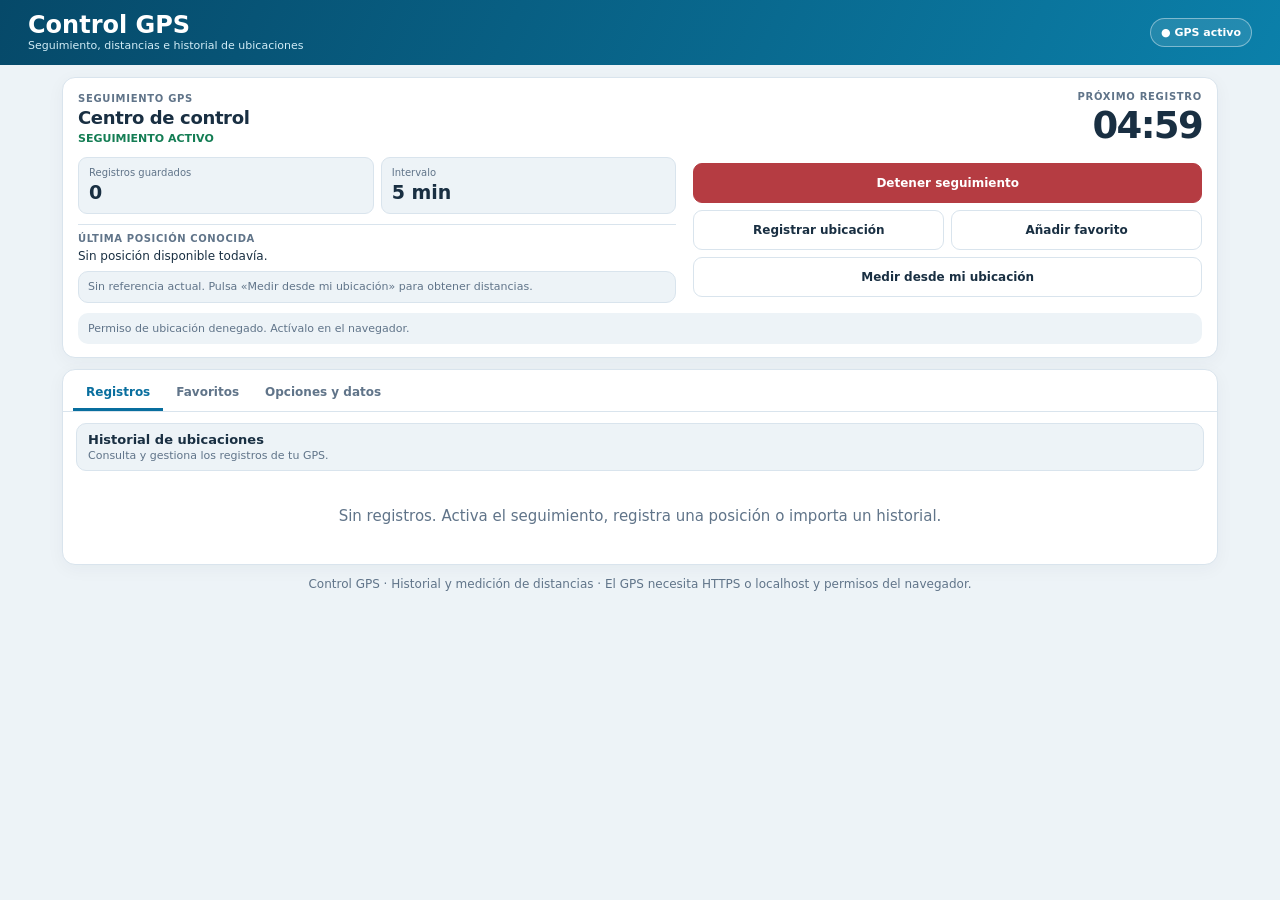
==== inicio.html @ 60aa7634 "Simplificar interfaz GPS, conservar historial sin filtros ni desplegables" ====
<!DOCTYPE html>
<html lang="es">
<head>
  <meta charset="utf-8">
  <meta name="viewport" content="width=device-width, initial-scale=1">
  <meta name="theme-color" content="#0b6591">
  <meta name="description" content="Panel de control GPS, historial de ubicaciones y medición de distancias.">
  <title>Control GPS | Seguimiento e historial</title>
  <style>
    :root{color-scheme:light;--bg:#edf3f7;--panel:#fff;--ink:#192f42;--muted:#607489;--line:#d9e4ed;--brand:#086e9e;--brand2:#064f76;--positive:#147d54;--negative:#b54343;--gold:#a66811;--shadow:0 10px 32px rgba(26,55,76,.07)}
    *{box-sizing:border-box}body{margin:0;background:var(--bg);color:var(--ink);font-family:system-ui,-apple-system,"Segoe UI",Roboto,sans-serif;font-size:15px}button,input,select,textarea{font:inherit}button{cursor:pointer}button:disabled{opacity:.55;cursor:wait}a{color:var(--brand)}
    body.dark-mode{color-scheme:dark;--bg:#101d28;--panel:#182c3a;--ink:#eaf4fc;--muted:#a9bfce;--line:#354e60;--brand:#68c5f1;--brand2:#2b8bb5;--positive:#73dba2;--negative:#ff9b9b;--gold:#e9c27b;--shadow:0 10px 32px rgba(0,0,0,.18)}
    .top{background:linear-gradient(115deg,#064969,#0b80aa);color:#fff;padding:22px clamp(16px,4vw,48px);display:flex;gap:20px;align-items:center;justify-content:space-between;flex-wrap:wrap}
    .top h1{font-size:clamp(23px,3vw,32px);margin:0 0 3px;font-weight:800}.top p{margin:0;color:#d2edf7;font-size:13px}.live-badge{border:1px solid #ffffff69;border-radius:999px;padding:9px 14px;font-weight:700;font-size:13px;background:#ffffff1b}
    .shell{max-width:1180px;margin:0 auto;padding:20px;display:grid;grid-template-columns:minmax(0,1fr);gap:18px}
    .panel{min-width:0;background:var(--panel);border:1px solid var(--line);border-radius:17px;box-shadow:var(--shadow)}
    .control{padding:23px;display:grid;grid-template-columns:repeat(2,minmax(0,1fr));gap:18px;align-items:start}.control .wide{grid-column:1/-1}.section-kicker{font-size:12px;font-weight:800;letter-spacing:.08em;text-transform:uppercase;color:var(--muted);margin:0 0 8px}.control h2{margin:0;font-size:22px;letter-spacing:-.02em}
    .status{font-size:14px;font-weight:800;color:var(--negative);margin:7px 0 0}.status.running{color:var(--positive)}.countdown{font-size:clamp(40px,4.8vw,55px);font-variant-numeric:tabular-nums;font-weight:800;letter-spacing:-.055em}
    .metrics{display:grid;grid-template-columns:1fr 1fr;gap:10px}.metric{background:var(--bg);border:1px solid var(--line);padding:14px;border-radius:12px}.metric-label{color:var(--muted);font-size:12px}.metric-value{font-size:22px;font-weight:800;margin-top:3px;font-variant-numeric:tabular-nums}
    .last-position{border-top:1px solid var(--line);padding-top:15px}.last-position strong{display:block;font-size:12px;text-transform:uppercase;letter-spacing:.06em;color:var(--muted);margin-bottom:7px}#lastLocation{font-size:14px;line-height:1.6;overflow-wrap:anywhere}
    .actions{display:grid;grid-template-columns:1fr 1fr;gap:10px}.btn{border:1px solid var(--line);padding:11px 13px;border-radius:11px;color:var(--ink);background:var(--panel);font-weight:700;min-height:44px}.btn:hover{filter:brightness(.96)}.btn-primary{background:#0876a5;color:white;border-color:#0876a5}.btn-danger{background:#b53c42;color:white;border-color:#b53c42}.btn-wide{grid-column:1/-1}.feedback{font-size:12px;color:var(--muted);line-height:1.55;background:var(--bg);padding:12px;border-radius:10px;min-height:58px;overflow-wrap:anywhere}
    .toggle-row{display:flex;align-items:center;gap:7px;color:var(--ink);font-size:13px;min-height:40px}.toggle-row input{width:17px;height:17px;accent-color:#0876a5}
    .lower{grid-column:1/-1;overflow:visible}.tabs{display:flex;flex-wrap:wrap;gap:4px;border-bottom:1px solid var(--line);padding:11px 16px 0;overflow:visible}.tab{border:0;border-bottom:3px solid transparent;background:transparent;color:var(--muted);padding:12px 17px;font-weight:750;white-space:nowrap}.tab.active{color:var(--brand);border-bottom-color:var(--brand)}
    .tab-panel{padding:20px;max-height:none;overflow:visible}.tab-panel[hidden]{display:none}.empty{color:var(--muted);text-align:center;padding:28px}.group{margin-bottom:10px;border:1px solid var(--line);border-radius:11px;overflow:hidden}.group>summary{padding:12px 15px;font-weight:750;cursor:pointer;background:var(--bg)}.subgroup{margin:10px 13px;border:1px solid var(--line);border-radius:9px;overflow:hidden}.subgroup>summary{padding:10px 12px;font-weight:700;cursor:pointer;color:var(--muted)}
    .record{padding:12px 14px;border-top:1px solid var(--line);display:flex;justify-content:space-between;align-items:center;gap:14px;flex-wrap:wrap}.record-main{min-width:0;overflow-wrap:anywhere}.record-main strong{display:block;font-size:14px}.record-main small{display:block;color:var(--muted);font-size:12px;margin-top:4px}.record-actions{display:flex;gap:6px;flex-wrap:wrap}.mini{padding:7px 10px;border-radius:8px;border:1px solid var(--line);background:var(--panel);color:var(--ink);font-size:12px;font-weight:700}.mini.danger{color:var(--negative)}
    .settings{display:grid;grid-template-columns:repeat(auto-fit,minmax(240px,1fr));gap:15px}.setting-box{background:var(--bg);border:1px solid var(--line);padding:17px;border-radius:12px}.setting-box h3{font-size:14px;margin:0 0 9px}.setting-box p{font-size:12px;color:var(--muted);line-height:1.5;margin:7px 0 13px}.setting-box input[type=number],.setting-box input[type=url],.setting-box input[type=file],.setting-box input[type=password]{width:100%;border-radius:8px;border:1px solid var(--line);color:var(--ink);background:var(--panel);padding:10px;min-width:0}.setting-box .btn{margin-top:8px;width:100%}.hint{font-size:12px;color:var(--muted);line-height:1.6;margin-top:13px}.foot{text-align:center;color:var(--muted);font-size:12px;padding:0 18px 22px}
    .measurement{margin:8px 0 0;padding:9px 11px;border-radius:10px;background:var(--bg);border:1px solid var(--line);font-size:12px;line-height:1.5;color:var(--muted)}.record .distance{font-size:12px;color:var(--positive);font-weight:750}.address-text{max-width:100%;overflow-wrap:anywhere}.section-actions{display:flex;gap:8px;flex-wrap:wrap}.section-actions .btn{flex:1;min-width:140px}.mini:focus-visible,.btn:focus-visible{outline:3px solid var(--brand);outline-offset:2px}
    @media(max-width:900px){.control{grid-template-columns:repeat(2,minmax(0,1fr))}}
    @media(max-width:560px){.shell{padding:11px;gap:11px}.control{display:flex;flex-direction:column;padding:17px}.control>*{width:100%}.tab-panel{padding:12px}.metrics{gap:8px}}
    /* Historial GPS: jerarquía visual, acciones claras, accesibilidad y adaptación móvil. */
    .group,.subgroup{border:1px solid var(--line);border-radius:15px;background:var(--panel);overflow:visible;box-shadow:0 5px 15px rgba(22,55,73,.035)}
    .group{margin-bottom:15px}.subgroup{margin:10px 13px 14px;border-radius:13px}
    .group>summary,.subgroup>summary{list-style:none;display:flex;align-items:center;justify-content:space-between;gap:12px;cursor:pointer;position:relative}
    .group>summary::-webkit-details-marker,.subgroup>summary::-webkit-details-marker{display:none}
    .group>summary{padding:16px 19px;background:var(--bg);border-radius:14px;color:var(--ink)}
    .subgroup>summary{padding:12px 16px;background:var(--bg);color:var(--ink);border-radius:12px}
    .group[open]>summary,.subgroup[open]>summary{border-radius:14px 14px 0 0;border-bottom:1px solid var(--line)}
    .group-summary-main{display:inline-flex;align-items:center;gap:11px;font-size:14px;font-weight:800;min-width:0}
    .group-summary-main .ui-svg{color:var(--brand);flex-shrink:0}
    .group-summary-count{display:inline-flex;align-items:center;justify-content:center;padding:5px 10px;min-width:65px;border:1px solid var(--line);border-radius:999px;color:var(--muted);background:var(--panel);font-size:11px;font-weight:800;white-space:nowrap}
    .group-summary-chevron{display:inline-flex;align-items:center;justify-content:center;color:var(--muted);transition:transform .18s ease}
    details[open]>summary .group-summary-chevron{transform:rotate(180deg)}
    .summary-meta{display:inline-flex;gap:9px;align-items:center;min-width:0;margin-left:auto}
    .location-card{margin:12px 13px 14px;border:1px solid var(--line);border-radius:16px;background:var(--panel);overflow:hidden;box-shadow:0 5px 18px rgba(21,52,75,.045)}
    .location-card-top{padding:18px 20px 14px;display:flex;align-items:flex-start;justify-content:space-between;gap:14px}
    .location-identity{display:flex;align-items:center;gap:12px;min-width:0}
    .location-pin{width:42px;height:42px;flex:0 0 42px;display:flex;align-items:center;justify-content:center;background:color-mix(in srgb,var(--brand) 10%,var(--panel));color:var(--brand);border-radius:12px}
    .ui-svg{display:inline-block;width:17px;height:17px;stroke:currentColor;stroke-width:1.8;fill:none;stroke-linecap:round;stroke-linejoin:round;vertical-align:middle;flex-shrink:0}
    .location-pin .ui-svg{width:21px;height:21px}
    .location-heading{min-width:0}
    .location-kicker{font-size:10px;text-transform:uppercase;letter-spacing:.11em;font-weight:850;color:var(--muted);margin-bottom:2px}
    .location-title{display:block;font-size:clamp(18px,2vw,22px);font-weight:850;color:var(--ink);line-height:1.25;letter-spacing:-.025em;overflow-wrap:anywhere}
    .location-subtitle{display:block;margin-top:5px;color:var(--muted);font-size:12px;font-weight:550}
    .location-accuracy{display:inline-flex;align-items:center;gap:6px;color:var(--brand2);background:color-mix(in srgb,var(--brand) 9%,var(--panel));border:1px solid color-mix(in srgb,var(--brand) 18%,var(--line));border-radius:999px;font-size:12px;font-weight:800;white-space:nowrap;padding:7px 11px}
    .location-info{padding:0 20px 15px 74px;display:flex;flex-wrap:wrap;gap:12px 24px;align-items:flex-start}
    .location-info-entry{display:inline-flex;align-items:flex-start;gap:7px;min-width:0;max-width:100%;font-size:13px;color:var(--muted);line-height:1.5;overflow-wrap:anywhere}
    .location-info-entry .ui-svg{margin-top:2px;color:var(--muted);width:15px;height:15px}
    .location-coordinates{font-variant-numeric:tabular-nums;font-weight:650;color:var(--ink)}
    .location-address{flex-basis:100%}
    .location-distance{margin:0 20px 17px 74px;padding:11px 14px;border:1px solid color-mix(in srgb,var(--positive) 18%,var(--line));border-radius:12px;background:color-mix(in srgb,var(--positive) 6%,var(--panel));display:flex;gap:12px;align-items:center;min-width:0}
    .location-distance-icon{display:flex;align-items:center;justify-content:center;color:var(--positive);width:32px;height:32px;background:color-mix(in srgb,var(--positive) 12%,var(--panel));border-radius:9px;flex-shrink:0}
    .location-distance-icon .ui-svg{width:18px;height:18px}
    .location-distance-copy{display:flex;gap:4px 12px;align-items:baseline;flex-wrap:wrap;font-size:12px;min-width:0;color:var(--muted)}
    .location-distance-copy strong{font-size:18px;color:var(--positive);font-weight:850;font-variant-numeric:tabular-nums}
    .location-distance-copy span{font-size:11px}


    .location-action{width:100%;min-height:40px;padding:8px 11px;display:inline-flex;align-items:center;justify-content:center;gap:7px;border:1px solid var(--line);background:var(--panel);border-radius:10px;color:var(--ink);text-decoration:none;font-size:12px;line-height:1.2;font-weight:800;cursor:pointer;white-space:nowrap}
    .location-action:hover{border-color:var(--brand);background:color-mix(in srgb,var(--brand) 5%,var(--panel));color:var(--brand2)}
    .location-action:focus-visible,.group>summary:focus-visible,.subgroup>summary:focus-visible{outline:3px solid var(--brand);outline-offset:2px}
    .location-action-primary{background:var(--brand2);border-color:var(--brand2);color:#fff}
    .location-action-primary:hover{background:var(--brand2);color:#fff;filter:brightness(1.08)}
    .location-action .ui-svg{width:16px;height:16px}
    .location-action-danger{color:var(--negative);border-color:color-mix(in srgb,var(--negative) 25%,var(--line))}
    .location-action-danger:hover{background:color-mix(in srgb,var(--negative) 8%,var(--panel));color:var(--negative);border-color:var(--negative)}

    /* Tonos alternos por registro. Fondo tenue + borde visible + franja lateral para
       distinguir las mediciones, sin sacrificar contraste o modo oscuro. */
    .location-card{
      --card-accent:#0d766e;
      --card-soft:#ecf8f3;
      --card-edge:#a5d7cb;
      border:1px solid var(--card-edge);
      border-left:6px solid var(--card-accent);
      background:linear-gradient(110deg,var(--card-soft) 0%,var(--panel) 86%);
      transition:border-color .16s ease,box-shadow .16s ease;
    }
    .location-card[data-tone="teal"]{--card-accent:#0d766e;--card-soft:#ecf8f3;--card-edge:#a5d7cb}
    .location-card[data-tone="purple"]{--card-accent:#6952a8;--card-soft:#f3efff;--card-edge:#c9bcec}
    .location-card[data-tone="amber"]{--card-accent:#8d5914;--card-soft:#fff6e6;--card-edge:#ebd4a4}
    .location-card[data-tone="blue"]{--card-accent:#225f9f;--card-soft:#ecf4ff;--card-edge:#b8d0eb}
    .location-card[data-tone="rose"]{--card-accent:#a54767;--card-soft:#fff0f4;--card-edge:#eab9cb}
    .location-card .location-pin{background:color-mix(in srgb,var(--card-accent) 12%,var(--panel));color:var(--card-accent)}
    .location-card .location-accuracy{
      background:color-mix(in srgb,var(--card-accent) 9%,var(--panel));
      border-color:color-mix(in srgb,var(--card-accent) 23%,var(--line));
      color:var(--card-accent);
    }
    .location-card .location-actionbar{
      background:color-mix(in srgb,var(--card-accent) 5%,var(--panel));
    }
    .location-card .location-action-primary{
      background:var(--card-accent);border-color:var(--card-accent);color:#fff;
    }
    .location-card .location-action-primary:hover{background:var(--card-accent);color:#fff;filter:brightness(1.08)}
    body.dark-mode .location-card[data-tone="teal"]{--card-soft:#16362f;--card-edge:#26766c;--card-accent:#45b8a7}
    body.dark-mode .location-card[data-tone="purple"]{--card-soft:#292339;--card-edge:#7461a2;--card-accent:#b9a3ef}
    body.dark-mode .location-card[data-tone="amber"]{--card-soft:#363022;--card-edge:#8c6a37;--card-accent:#ebbd69}
    body.dark-mode .location-card[data-tone="blue"]{--card-soft:#1e3042;--card-edge:#4c7eae;--card-accent:#8dbced}
    body.dark-mode .location-card[data-tone="rose"]{--card-soft:#392831;--card-edge:#a2667d;--card-accent:#ec9db7}
    body.dark-mode .location-card .location-action-primary{color:#102233}
    body.dark-mode .location-card .location-action-primary:hover{color:#102233}

    #favoritesList>.location-card{margin:0 0 14px}
    .section-actions{margin-bottom:14px}
    .records-toolbar{display:flex;flex-wrap:wrap;align-items:center;justify-content:space-between;gap:16px;margin-bottom:15px;background:var(--bg);border:1px solid var(--line);border-radius:13px;padding:15px 18px}
    .records-toolbar-heading{display:flex;flex-direction:column;gap:4px}
    .records-toolbar-heading strong{font-size:15px;font-weight:850}
    .records-toolbar-heading span{color:var(--muted);font-size:12px}
    .records-filter-row{display:flex;align-items:end;gap:10px}
    .records-filter-row .field{min-width:150px;display:flex;flex-direction:column;gap:5px}
    .records-filter-row .field label{color:var(--muted);font-weight:750;font-size:12px}
    .records-filter-row select{width:100%;min-height:40px;border:1px solid var(--line);border-radius:9px;padding:7px 10px;background:var(--panel);color:var(--ink)}
    @media(max-width:560px){.records-filter-row{width:100%;display:grid;grid-template-columns:repeat(2,minmax(0,1fr))}.records-filter-row .field{min-width:0}}
    @media(max-width:720px){
      .location-card{margin:10px 9px 12px}
      .location-card-top{padding:16px 14px 12px;gap:10px}
      .location-info{padding:0 14px 13px 68px;gap:8px}
      .location-distance{margin:0 14px 14px 68px}







    }
    @media(max-width:390px){
      .location-info{padding-left:14px}
      .location-distance{margin-left:14px}
      .location-pin{width:35px;height:35px;flex-basis:35px}
      .location-accuracy{font-size:10px;padding:5px 7px}
      .location-kicker{font-size:9px}
      .location-card-top{flex-wrap:wrap}
      .location-accuracy{margin-left:47px}
    }
    @media(prefers-reduced-motion:reduce){.group-summary-chevron{transition:none}}

    /* Densidad compacta: conservar datos completos y blancos táctiles ≥40px. */
    .top{padding:11px clamp(13px,3vw,28px);gap:8px 14px}
    .top h1{font-size:clamp(19px,2.5vw,24px);margin:0}
    .top p{font-size:11px;line-height:1.35}
    .live-badge{padding:7px 10px;font-size:11px}
    .shell{max-width:1180px;padding:12px;gap:11px}
    .panel{border-radius:13px;box-shadow:0 4px 18px rgba(26,55,76,.045)}
    .control{
      display:grid;
      grid-template-columns:minmax(0,1fr) minmax(170px,.85fr);
      grid-template-areas:"state timer" "metrics commands" "last commands" "feedback feedback";
      padding:13px 15px;gap:10px 17px;align-items:center;
    }
    .control>.wide{grid-column:auto}
    .control>div:nth-child(1){grid-area:state}
    .control>div:nth-child(2){grid-area:timer;justify-self:end;text-align:right}
    .control>div:nth-child(3){grid-area:metrics}
    .control>div:nth-child(4){grid-area:last}
    .control>div:nth-child(5){grid-area:commands}
    .control>div:nth-child(6){grid-area:feedback}
    .section-kicker{font-size:10px;letter-spacing:.07em;margin:0 0 3px}
    .control h2{font-size:18px;line-height:1.18}
    .status{font-size:11px;margin:4px 0 0}
    .countdown{font-size:clamp(28px,4vw,37px);letter-spacing:-.045em;line-height:1.13}
    .metrics{gap:7px;align-self:start}
    .metric{padding:9px 10px;border-radius:9px}
    .metric-label{font-size:10px;line-height:1.25}
    .metric-value{font-size:19px;line-height:1.2;margin-top:2px}
    .last-position{padding-top:8px}
    .last-position strong{font-size:10px;margin-bottom:4px}
    #lastLocation{font-size:12px;line-height:1.45}
    .measurement{margin-top:6px;padding:7px 9px;font-size:11px;line-height:1.4}
    .actions{gap:7px;align-self:stretch;grid-template-columns:repeat(2,minmax(0,1fr));align-content:center}
    .btn{padding:7px 10px;border-radius:9px;min-height:40px;font-size:12px}
    .feedback{min-height:0;padding:8px 10px;font-size:11px;line-height:1.4}
    .tabs{gap:0;padding:6px 10px 0}
    .tab{padding:9px 13px;font-size:12px}
    .tab-panel{padding:11px 13px;max-height:none;overflow:visible}
    .records-toolbar{padding:8px 11px;margin-bottom:8px;gap:8px 14px;border-radius:10px}
    .records-toolbar-heading{gap:2px}
    .records-toolbar-heading strong{font-size:13px}
    .records-toolbar-heading span{font-size:11px}
    .records-filter-row{gap:7px}
    .records-filter-row .field{min-width:130px;gap:3px}
    .records-filter-row .field label{font-size:10px}
    .records-filter-row select{min-height:38px;padding:5px 8px;font-size:12px;border-radius:8px}
    .section-actions{gap:7px;margin-bottom:9px}
    .section-actions .btn{min-height:38px}
    .group{margin-bottom:8px;border-radius:11px}
    .subgroup{margin:5px 7px 7px;border-radius:9px}
    .group>summary{padding:9px 12px;min-height:41px}
    .subgroup>summary{padding:8px 10px;min-height:40px}
    .group-summary-main{gap:7px;font-size:12px}
    .group-summary-count{padding:3px 7px;font-size:10px;min-width:0}
    .summary-meta{gap:5px}
    .location-card{margin:6px 8px 7px;border-radius:11px;box-shadow:none}
    .location-card-top{padding:10px 12px 6px;gap:10px;align-items:center}
    .location-identity{gap:8px}
    .location-pin{width:30px;height:30px;flex:0 0 30px;border-radius:8px}
    .location-pin .ui-svg{width:17px;height:17px}
    .location-kicker{font-size:9px;margin-bottom:1px;letter-spacing:.07em}
    .location-title{font-size:clamp(15px,1.8vw,17px);line-height:1.2}
    .location-subtitle{font-size:10px;margin-top:1px}
    .location-accuracy{padding:5px 8px;font-size:11px;gap:4px}
    .location-accuracy .ui-svg{width:14px;height:14px}
    .location-meta{display:grid;grid-template-columns:minmax(0,1fr) auto;align-items:center;gap:8px;padding:0 12px 9px 50px}
    .location-info{padding:0;gap:3px 9px}
    .location-info-entry{font-size:11px;line-height:1.35;gap:5px}
    .location-info-entry .ui-svg{width:13px;height:13px;margin-top:1px}
    .location-distance{margin:0;padding:5px 9px;border-radius:8px;gap:6px}
    .location-distance-icon{width:24px;height:24px;border-radius:6px}
    .location-distance-icon .ui-svg{width:14px;height:14px}
    .location-distance-copy{gap:2px 6px;line-height:1.2;font-size:10px}
    .location-distance-copy strong{font-size:15px}
    .location-distance-copy span{font-size:10px}

    .location-action{min-height:40px;border-radius:8px;padding:7px 7px;gap:5px;font-size:11px;line-height:1.2;white-space:normal}
    .location-action .ui-svg{width:14px;height:14px}



    #favoritesList>.location-card{margin:0 0 8px}
    .settings{gap:10px}
    .setting-box{padding:12px}
    .setting-box p{margin:5px 0 8px}
    .setting-box .btn{margin-top:5px}
    .hint{margin-top:8px}
    .foot{padding:0 12px 12px}
    @media(max-width:760px){
      .control{
        grid-template-columns:minmax(0,1fr) minmax(118px,.75fr);
        grid-template-areas:"state timer" "metrics metrics" "commands commands" "last last" "feedback feedback";
        padding:11px 12px;gap:8px 10px;
      }
      .control>*{width:auto}
      .control>div:nth-child(2){justify-self:end}
      .control .actions{grid-template-columns:repeat(2,minmax(0,1fr))}
      .control .actions .btn-wide{grid-column:1/-1}
      .metrics{width:100%}
      .location-card{margin:6px 4px 7px}
      .location-card-top{padding:9px 10px 6px}
      .location-meta{grid-template-columns:1fr;padding:0 10px 8px 48px;gap:5px}
      .location-distance{justify-self:start}





      .records-toolbar-heading span{display:none}
      .records-filter-row{width:100%;display:grid;grid-template-columns:repeat(2,minmax(0,1fr))}
      .records-filter-row .field{min-width:0}
      .group>summary{padding:8px 10px}
      .subgroup>summary{padding:7px 9px}
      .group-summary-main{font-size:11px}
    }
    @media(max-width:420px){
      .shell{padding:7px;gap:7px}
      .top{padding:10px 12px}
      .top p{display:none}
      .live-badge{font-size:10px}
      .tab-panel{padding:8px 7px}
      .control h2{font-size:16px}
      .control .countdown{font-size:29px}
      .location-meta{padding-left:10px}
      .location-card-top{gap:6px}
      .location-accuracy{margin-left:0;font-size:10px;padding:4px 6px}
      .location-pin{width:27px;height:27px;flex-basis:27px}
      .location-info-entry{font-size:10.5px}
      .location-distance{padding:5px 7px}

    }



    /* Acciones visibles: una fila en escritorio y filas completas en tamaños menores. */
    .location-actionbar{
      display:grid;grid-template-columns:minmax(0,1fr);align-items:stretch;
      gap:8px;padding:10px 12px;border-top:1px solid var(--line);
      background:color-mix(in srgb,var(--bg) 60%,var(--panel));
    }
    .location-primary,.location-tools{
      display:grid;grid-auto-flow:column;grid-auto-columns:minmax(0,1fr);
      gap:8px;min-width:0;width:100%;
    }
    .location-tools{margin:0;padding:8px 0 0;border-top:1px solid var(--line)}
    .location-primary .location-action,.location-tools .location-action{
      width:100%;min-width:0;min-height:42px;margin:0;padding:8px 6px;
      white-space:normal;text-align:center;line-height:1.25;
    }
    @media(min-width:1100px){
      .location-actionbar{grid-template-columns:minmax(0,1fr) minmax(0,1.15fr);gap:12px}
      .location-tools{border-top:0;border-left:1px solid var(--line);padding:0 0 0 12px}
    }
    @media(max-width:599px){
      .location-actionbar{gap:8px;padding:8px}
      .location-primary,.location-tools{grid-auto-flow:row;grid-auto-columns:auto;grid-template-columns:repeat(2,minmax(0,1fr));gap:6px}
      .location-tools>.location-action:last-child:nth-child(odd){grid-column:1/-1}
      .location-primary .location-action,.location-tools .location-action{min-height:44px;font-size:11px}
    }
  </style>
</head>
<body>
  <header class="top">
    <div><h1>Control GPS</h1><p>Seguimiento, distancias e historial de ubicaciones</p></div>
    <span class="live-badge" id="headerStatus" role="status">Iniciando…</span>
  </header>
  <main class="shell">
    <aside class="panel control" aria-label="Controles de seguimiento">
      <div class="wide"><p class="section-kicker">Seguimiento GPS</p><h2>Centro de control</h2><p class="status" id="trackingStatus">Comprobando ubicación…</p></div>
      <div><p class="section-kicker">Próximo registro</p><div class="countdown" id="countdown">05:00</div></div>
      <div class="metrics wide">
        <div class="metric"><div class="metric-label">Registros guardados</div><div class="metric-value" id="totalCount">0</div></div>
        <div class="metric"><div class="metric-label">Intervalo</div><div class="metric-value" id="intervalText">5 min</div></div>
      </div>
      <div class="last-position wide"><strong>Última posición conocida</strong><div id="lastLocation">Sin posición disponible todavía.</div><div class="measurement" id="distanceStatus" role="status" aria-live="polite">Sin referencia actual. Usa «Medir desde aquí» para obtener distancias reales desde tu posición.</div></div>
      <div class="actions wide">
        <button class="btn btn-primary btn-wide" id="toggleBtn" type="button">Iniciar seguimiento</button>
        <button class="btn" id="captureBtn" type="button">Registrar ubicación</button>
        <button class="btn" id="favoriteBtn" type="button">Añadir favorito</button>
        <button class="btn btn-wide" id="measureBtn" type="button">Medir desde mi ubicación</button>
      </div>
      <div class="feedback wide" id="diagnostic" role="status" aria-live="polite">Para registrar posiciones y medir distancias permite el acceso a ubicación. El historial se conserva en este dispositivo.</div>
    </aside>
    <section class="panel lower" aria-label="Historial y configuración">
      <nav class="tabs" aria-label="Secciones">
        <button class="tab active" data-tab="records" type="button">Registros</button>
        <button class="tab" data-tab="favorites" type="button">Favoritos</button>
        <button class="tab" data-tab="settings" type="button">Opciones y datos</button>
      </nav>
      <div id="records" class="tab-panel">
        <div class="records-toolbar">
          <div class="records-toolbar-heading"><strong>Historial de ubicaciones</strong><span>Consulta y gestiona los registros de tu GPS.</span></div>
        </div>
        <div id="recordsList"></div>
      </div>
      <div id="favorites" class="tab-panel" hidden><div id="favoritesList"></div></div>
      <div id="settings" class="tab-panel" hidden>
        <div class="settings">
          <div class="setting-box">
            <h3>Intervalo de registro</h3><p>La frecuencia predeterminada es de 5 minutos. El navegador debe permitir el GPS.</p>
            <label class="field" for="cycleDurationInput">Segundos <input id="cycleDurationInput" type="number" min="30" max="86400" step="30" value="300"></label>
            <label class="toggle-row"><input id="autoStartToggle" type="checkbox" checked> Reanudar seguimiento al abrir</label>
          </div>
          <div class="setting-box">
            <h3>Precisión mínima aceptable</h3><p>Define el margen de error máximo del GPS. Si la precisión del dispositivo es peor que este valor, el punto no se guarda. Un número menor exige mayor precisión.</p><label class="field" for="accuracyLimitInput">Error máximo (metros) <input id="accuracyLimitInput" type="number" min="5" max="5000" step="5" value="100"></label>
          </div>
          <div class="setting-box">
            <h3>Presentación</h3><label class="toggle-row"><input id="darkModeToggle" type="checkbox"> Tema oscuro</label>
            <p>Los favoritos, intervalos y últimas coordenadas se conservan en este navegador.</p>
          </div>
          <div class="setting-box">
            <h3>Exportar e importar</h3>
            <p>Exporta una copia JSON o importa JSON/CSV, incluidos CSV de Google Sheets con columnas fecha, hora y coordenadas.</p>
            <button class="btn" id="exportBtn" type="button">Descargar copia JSON</button>
            <input id="importFile" type="file" accept=".json,.csv,text/csv,application/json" aria-label="Importar historial">
            <div class="hint" id="importStatus" aria-live="polite">No se han importado archivos.</div>
          </div>
          <div class="setting-box">
            <h3>Google Sheets privado (opcional)</h3>
            <p>La conexión requiere un servicio autorizado. Envía historial, favoritos y direcciones a la hoja privada de tu cuenta. La copia local se conserva y se respalda antes de sincronizar. Los cambios de favoritos y direcciones se propagan; eliminar registros del historial sigue siendo solo local. Las versiones anteriores permanecen en la hoja.</p>
            <p>La conexión se configura automáticamente desde el servicio de Control GPS. No necesitas introducir códigos. Google te pedirá seleccionar tu cuenta y autorizar el acceso.</p>
            <label class="toggle-row"><input id="googleConsent" type="checkbox"> Autorizo sincronizar mis ubicaciones con la hoja privada</label>
            <label class="toggle-row"><input id="googleAutoAddress" type="checkbox"> Consultar en Google la dirección aproximada de nuevas capturas (máximo una por minuto y 20 por sesión)</label>
            <button class="btn" id="googleConnectBtn" type="button">Conectar con Google</button>
            <button class="btn" id="googleSyncBtn" type="button">Sincronizar ahora</button>
            <button class="btn" id="googleDisconnectBtn" type="button">Desconectar y revocar acceso</button>
            <button class="btn" id="googleBackupBtn" type="button">Descargar copia anterior a la sincronización</button>
            <p id="googleSyncStatus" role="status" aria-live="polite">Sincronización desactivada.</p>
          </div>
          <div class="setting-box">
            <h3>Eliminar información local</h3><p>Borra los registros y favoritos de este navegador. No modifica datos remotos ni permite recuperarlos sin una copia.</p>
            <button class="btn btn-danger" id="clearBtn" type="button">Borrar registros y favoritos</button>
          </div>
        </div>
        <div class="hint">Privacidad: la geolocalización se guarda localmente en este dispositivo. Solo se envían coordenadas a Google Sheets si autorizas y conectas la sincronización privada. El rastreo periódico en segundo plano no está garantizado si el navegador suspende la pestaña o la aplicación.</div>
      </div>
    </section>
  </main>
  <footer class="foot">Control GPS · Historial y medición de distancias · El GPS necesita HTTPS o localhost y permisos del navegador.</footer>
  <script src="gps-sync.js"></script>
  <script src="gps-google-service.js"></script>
  <script src="gps-google.js"></script>
  <script>
    (function () {
      'use strict';
      const KEY = 'gpsTrackerState';
      const el = (id) => document.getElementById(id);
      const dateKey = (t) => { const d = new Date(t); return d.getFullYear() + '-' + String(d.getMonth()+1).padStart(2,'0') + '-' + String(d.getDate()).padStart(2,'0'); };
      const hourKey = (t) => String(new Date(t).getHours());
      const fmtTime = (t) => new Date(t).toLocaleString('es-CO',{dateStyle:'medium',timeStyle:'medium'});
      const num = (v) => Number(v);
      const valid = (loc) => loc && Number.isFinite(num(loc.latitude)) && Number.isFinite(num(loc.longitude)) && Math.abs(num(loc.latitude)) <= 90 && Math.abs(num(loc.longitude)) <= 180 && Number.isFinite(num(loc.timestamp)) && num(loc.timestamp)>0;
      const normalize = (loc) => ({latitude:num(loc.latitude),longitude:num(loc.longitude),accuracy:loc.accuracy!==null && loc.accuracy!==undefined && loc.accuracy!=='' && Number.isFinite(num(loc.accuracy)) ? num(loc.accuracy):null,timestamp:num(loc.timestamp)});
      const mapLink = (p) => 'https://www.google.com/maps/search/?api=1&query=' + p.latitude + ',' + p.longitude;
      const formatCoords = (p) => p.latitude.toFixed(6) + ', ' + p.longitude.toFixed(6);
      const saved = (() => { try { return JSON.parse(localStorage.getItem(KEY) || '{}') || {}; } catch { return {}; } })();
      const state = {
        days: saved.days && typeof saved.days === 'object' ? saved.days : {},
        favorites: Array.isArray(saved.favorites) ? saved.favorites.filter(valid).map((f) => Object.assign(normalize(f),{label:String(f.label || '')})) : [],
        lastLocation: valid(saved.lastLocation) ? normalize(saved.lastLocation) : null,
        cycleDuration: Number.isFinite(num(saved.cycleDuration)) && num(saved.cycleDuration)>=30000 ? Math.min(num(saved.cycleDuration),86400000) : 300000,
        autoStart: saved.autoStart !== false,
        darkMode: !!saved.darkMode,
        showFavorites: saved.showFavorites !== false,
        accuracyLimit: Number.isFinite(num(saved.accuracyLimit)) && num(saved.accuracyLimit)>=5 && num(saved.accuracyLimit)<=5000 ? num(saved.accuracyLimit) : 100,
        addresses: saved.addresses && typeof saved.addresses==='object' && !Array.isArray(saved.addresses) ? saved.addresses : {},
        legacyDetails: saved.locationDetails && typeof saved.locationDetails==='object' ? saved.locationDetails : null,
        currentFix: null, selectedMeasure: null,
        mapView: saved.mapView || null,
        isRunning: false
      };
      // Conservar las direcciones escritas en versiones anteriores al retirar las fichas.
      if(state.legacyDetails){for(const [oldKey,value] of Object.entries(state.legacyDetails)){
        const parts=oldKey.split('|');if(parts.length!==3||!value||typeof value.address!=='string'||!value.address.trim())continue;
        const lat=Number(parts[1]),lng=Number(parts[2]);if(!Number.isFinite(lat)||Math.abs(lat)>90||!Number.isFinite(lng)||Math.abs(lng)>180)continue;
        const k=lat.toFixed(6)+','+lng.toFixed(6);
        if(!state.addresses[k])state.addresses[k]={address:value.address.trim().slice(0,250),source:'manual (migrada)'};
      }}
      let nextCaptureAt = 0, ticker = null, captureBusy = false;
      let cloud=null;
      function allLocations() {
        const result = [];
        Object.keys(state.days).forEach((dk) => {
          const day = state.days[dk];
          if (!day || !day.hours) return;
          Object.keys(day.hours).forEach((hk) => {
            const bucket = day.hours[hk];
            (Array.isArray(bucket && bucket.locations) ? bucket.locations : []).forEach((p) => {
              if (valid(p)) result.push(normalize(p));
            });
          });
        });
        return result.sort((a,b) => a.timestamp-b.timestamp);
      }
      function store() {
        try {
          localStorage.setItem(KEY, JSON.stringify({
            days:state.days,favorites:state.favorites,lastLocation:state.lastLocation,
            cycleDuration:state.cycleDuration,autoStart:state.autoStart,darkMode:state.darkMode,
            showFavorites:state.showFavorites,mapView:state.mapView,
            accuracyLimit:state.accuracyLimit,addresses:state.addresses,
            ...(state.legacyDetails?{locationDetails:state.legacyDetails}:{}),
            cyclesCompleted:allLocations().length
          }));
        } catch (e) { setDiagnostic('Almacenamiento lleno o bloqueado. Exporta tus datos para no perder cambios.'); return false; }
        if(cloud)cloud.changed();
        return true;
      }
      function setDiagnostic(message) { el('diagnostic').textContent=message; }
      function appendLocation(p) {
        const loc = normalize(p), dk = dateKey(loc.timestamp), hk = hourKey(loc.timestamp);
        if (!state.days[dk]) state.days[dk]={date:dk,hours:{}};
        if (!state.days[dk].hours[hk]) state.days[dk].hours[hk]={hour:Number(hk),locations:[]};
        state.days[dk].hours[hk].locations.push(loc);
        state.lastLocation=loc;
      }
      function mergeLocations(items) {
        const keys = new Set(allLocations().map((p) => [p.timestamp,p.latitude,p.longitude].join('|')));
        let added=0,addressAdded=0;
        for (const input of items) {
          if (!valid(input)) continue;
          const loc=normalize(input), key=[loc.timestamp,loc.latitude,loc.longitude].join('|');
          const rawAddress=typeof input.address==='string'?input.address.trim().slice(0,250):'';
          if(rawAddress){const ak=addressKey(loc);if(!state.addresses[ak]){state.addresses[ak]={address:rawAddress,source:'importada'};addressAdded++;}}
          if (keys.has(key)) continue;
          keys.add(key);appendLocation(loc);added++;
        }
        if (added||addressAdded) { store();renderAll(true); }
        return added;
      }
      function readableError(e) {
        if (!window.isSecureContext) return 'La ubicación requiere HTTPS o localhost.';
        if (e && e.code===1) return 'Permiso de ubicación denegado. Actívalo en el navegador.';
        if (e && e.code===2) return 'No se pudo determinar la posición. Revisa el GPS y la conexión.';
        if (e && e.code===3) return 'El GPS tardó demasiado. Prueba en un espacio abierto.';
        return (e && e.message) || 'No se pudo obtener la ubicación.';
      }
      function onePosition(options) {
        return new Promise((resolve,reject) => {
          if (!navigator.geolocation) return reject(new Error('Este dispositivo o navegador no dispone de geolocalización.'));
          navigator.geolocation.getCurrentPosition(resolve,reject,options);
        });
      }
      async function acquirePosition() {
        if (!window.isSecureContext) throw new Error('La ubicación requiere HTTPS o localhost.');
        try { return await onePosition({enableHighAccuracy:true,timeout:18000,maximumAge:0}); }
        catch(e) {
          if (e && e.code===1) throw e;
          return onePosition({enableHighAccuracy:false,timeout:15000,maximumAge:10000});
        }
      }
      async function capture(kind) {
        if (captureBusy) return;
        captureBusy=true;el('captureBtn').disabled=true;el('favoriteBtn').disabled=true;
        setDiagnostic('Solicitando posición GPS…');
        try {
          const pos=await acquirePosition();
          const p={latitude:pos.coords.latitude,longitude:pos.coords.longitude,accuracy:pos.coords.accuracy,timestamp:pos.timestamp || Date.now()};
          if (!valid(p)) throw new Error('El GPS devolvió coordenadas inválidas.');
          const accuracy=Number(p.accuracy);
          if(!Number.isFinite(accuracy)||accuracy<0||accuracy>state.accuracyLimit){
            setDiagnostic('GPS con precisión insuficiente: '+(Number.isFinite(accuracy)?'±'+Math.round(accuracy)+' m':'desconocida')+'. Se exige ±'+state.accuracyLimit+' m o mejor. No se guardó este punto; ajusta el límite en Opciones y datos si lo necesitas.');
            return;
          }
          state.currentFix=normalize(p);
          state.lastLocation=normalize(p);
          if (kind==='favorite') {
            state.favorites.push(Object.assign({},normalize(p),{label:fmtTime(p.timestamp)}));
            setDiagnostic('Favorito guardado en este navegador.');
          } else {
            appendLocation(p);
            setDiagnostic('Ubicación registrada: '+formatCoords(normalize(p))+' (precisión ±'+Math.round(p.accuracy || 0)+' m).');
          }
          store();renderAll(true);
          if(cloud)cloud.newPoint(normalize(p));
        } catch(e) { setDiagnostic(readableError(e));renderStatus(); }
        finally { captureBusy=false;el('captureBtn').disabled=false;el('favoriteBtn').disabled=false; }
      }
      function formatCountdown(ms) {
        const sec=Math.max(0,Math.ceil(ms/1000));
        return String(Math.floor(sec/60)).padStart(2,'0')+':'+String(sec%60).padStart(2,'0');
      }
      function tick() {
        if (!state.isRunning) return;
        if (Date.now()>=nextCaptureAt) {
          nextCaptureAt=Date.now()+state.cycleDuration;
          capture('history');
        }
        el('countdown').textContent=formatCountdown(nextCaptureAt-Date.now());
      }
      function startTracking() {
        if (state.isRunning) return;
        state.isRunning=true;state.autoStart=true;
        nextCaptureAt=Date.now()+state.cycleDuration;
        if (ticker) clearInterval(ticker);
        ticker=setInterval(tick,1000);
        capture('history');
        renderStatus();store();
      }
      function stopTracking() {
        state.isRunning=false;state.autoStart=false;
        if(ticker) clearInterval(ticker);
        ticker=null;nextCaptureAt=0;
        renderStatus();store();
        setDiagnostic('Seguimiento detenido. Puedes registrar puntos manualmente.');
      }
      function renderStatus() {
        const count=allLocations().length;
        el('totalCount').textContent=count.toLocaleString('es-CO');
        el('intervalText').textContent=Math.round(state.cycleDuration/60000*10)/10+' min';
        el('trackingStatus').textContent=state.isRunning?'SEGUIMIENTO ACTIVO':'SEGUIMIENTO DETENIDO';
        el('trackingStatus').classList.toggle('running',state.isRunning);
        el('headerStatus').textContent=state.isRunning?'● GPS activo':'○ GPS detenido';
        el('toggleBtn').textContent=state.isRunning?'Detener seguimiento':'Iniciar seguimiento';
        el('toggleBtn').classList.toggle('btn-danger',state.isRunning);
        el('toggleBtn').classList.toggle('btn-primary',!state.isRunning);
        el('autoStartToggle').checked=state.autoStart;
        el('countdown').textContent=state.isRunning?formatCountdown(nextCaptureAt-Date.now()):'--:--';
        const loc=el('lastLocation');
        const measurement=el('distanceStatus');
        measurement.textContent=state.currentFix?'Referencia de distancia: GPS actual · ±'+Math.round(state.currentFix.accuracy)+' m · '+fmtTime(state.currentFix.timestamp)+(state.selectedMeasure?' · Destino: '+distanceLabel(state.currentFix,state.selectedMeasure):' · distancias indicadas junto a cada registro'):'Sin referencia actual. Pulsa «Medir desde mi ubicación» para obtener distancias.';
        loc.replaceChildren();
        if (!state.lastLocation) {loc.textContent='Sin posición disponible todavía.';return;}
        const link=document.createElement('a');link.href=mapLink(state.lastLocation);link.target='_blank';link.rel='noopener noreferrer';link.textContent=addressOf(state.lastLocation)||formatCoords(state.lastLocation);
        loc.append(link,document.createElement('br'),document.createTextNode(fmtTime(state.lastLocation.timestamp)));
      }
      // Distancia geodésica aproximada en línea recta. No es distancia por carretera.
      function haversine(a,b){
        const r=Math.PI/180,lat1=a.latitude*r,lat2=b.latitude*r,dl=(b.latitude-a.latitude)*r,dn=(b.longitude-a.longitude)*r;
        const h=Math.sin(dl/2)**2+Math.cos(lat1)*Math.cos(lat2)*Math.sin(dn/2)**2;
        return 6371000*2*Math.atan2(Math.sqrt(h),Math.sqrt(Math.max(0,1-h)));
      }
      function distanceLabel(a,b){const d=haversine(a,b);return d<1000?Math.round(d).toLocaleString('es-CO')+' m':(d/1000).toLocaleString('es-CO',{maximumFractionDigits:2})+' km';}
      // Las direcciones son manuales o resultados aproximados guardados por coordenadas.
      function addressKey(p){return Number(p.latitude).toFixed(6)+','+Number(p.longitude).toFixed(6);}
      function addressOf(p){const d=state.addresses[addressKey(p)];return d&&typeof d.address==='string'?d.address.trim():'';}
      function addressInfo(p){const d=state.addresses[addressKey(p)];return d&&typeof d.address==='string'?d:null;}
      function editAddress(p){
        const value=window.prompt('Dirección postal completa de este punto (se sincroniza si conectaste Google). Deja vacío para quitarla:',addressOf(p));
        if(value===null)return;
        const v=value.trim().slice(0,250),k=addressKey(p);
        if(v)state.addresses[k]={address:v,source:'manual'};
        else delete state.addresses[k];
        store();renderAll();setDiagnostic(v?'Dirección guardada: '+v:'Dirección manual eliminada.');
      }
      async function lookupAddress(p){
        if(cloud&&cloud.connected()){await cloud.lookup(p);return;}
        const message='Para consultar una dirección aproximada, conecta con Google desde Opciones y datos. También puedes usar Editar dirección para escribirla manualmente.';
        setDiagnostic(message);
        document.querySelector('[data-tab="settings"]').click();
        el('googleSyncStatus').textContent=message;
        el('googleConnectBtn').focus();
      }
      async function measureFromHere(target=null){
        const b=el('measureBtn');b.disabled=true;b.textContent='Midiendo ubicación…';setDiagnostic('Obteniendo ubicación actual para calcular distancias en línea recta…');
        try{
          const pos=await acquirePosition();
          const p={latitude:pos.coords.latitude,longitude:pos.coords.longitude,accuracy:pos.coords.accuracy,timestamp:pos.timestamp||Date.now()};
          if(!valid(p))throw Error('El GPS no devolvió coordenadas válidas.');
          if(!Number.isFinite(p.accuracy)||p.accuracy<0||p.accuracy>state.accuracyLimit)throw Error('Precisión insuficiente: '+(Number.isFinite(p.accuracy)?'±'+Math.round(p.accuracy)+' m':'no indicada')+'. Configurado: ±'+state.accuracyLimit+' m como máximo.');
          state.currentFix=normalize(p);state.selectedMeasure=target;
          renderAll();
          setDiagnostic(target?'Distancia en línea recta: '+distanceLabel(p,target)+' (GPS actual ±'+Math.round(p.accuracy)+' m).':'Distancias calculadas desde la posición actual. GPS ±'+Math.round(p.accuracy)+' m.');
        }catch(err){setDiagnostic('No se pudo medir: '+readableError(err));}
        finally{b.disabled=false;b.textContent='Medir desde mi ubicación';}
      }
      function labelFor(p){const found=state.favorites.find(f=>valid(f)&&Number(f.timestamp)===Number(p.timestamp)&&addressKey(f)===addressKey(p));return found&&found.label?'Favorito: '+found.label:'Registro GPS';}
      function dataFor(p){
        const record=['CONTROL GPS — '+labelFor(p),'Fecha y hora: '+fmtTime(p.timestamp),'Coordenadas GPS: '+formatCoords(p)];
        record.push('Precisión del registro: '+(Number.isFinite(p.accuracy)?'±'+Math.round(p.accuracy)+' m':'No informada'));
        const meta=addressInfo(p);
        record.push('Dirección postal: '+(meta?meta.address:'No disponible; consulta o ingresa la dirección completa.'));
        if(meta&&meta.source&&meta.source!=='manual')record.push('Origen de dirección: '+meta.source+' (verificar antes de usar)');
        if(state.currentFix)record.push('Distancia desde tu ubicación de referencia: '+distanceLabel(state.currentFix,p)+' en línea recta');
        record.push('Ver ubicación en Google Maps: '+mapLink(p));
        record.push('Cómo llegar: https://www.google.com/maps/dir/?api=1&destination='+encodeURIComponent(formatCoords(p)));
        return record.join('\n');
      }
      const htmlEscape=(s)=>String(s).replace(/[&<>"']/g,c=>({'&':'&amp;','<':'&lt;','>':'&gt;','"':'&quot;',"'":'&#39;'}[c]));
      function htmlFor(p){
        const text=dataFor(p).split('\n');
        const address=addressOf(p)||'Ubicación en coordenadas '+formatCoords(p);
        const link='<a href="'+htmlEscape(mapLink(p))+'">'+htmlEscape(address)+'</a>';
        return '<div style="font:14px/1.6 system-ui,sans-serif">'+text.filter(t=>!t.startsWith('Ver ubicación en Google Maps:')).map(t=>'<div>'+htmlEscape(t)+'</div>').join('')+'<div>Ver en Google Maps (dirección): '+link+'</div></div>';
      }
      async function copyText(text,html){
        if(navigator.clipboard&&navigator.clipboard.write&&typeof ClipboardItem==='function'&&html){
          try{await navigator.clipboard.write([new ClipboardItem({'text/plain':new Blob([text],{type:'text/plain'}),'text/html':new Blob([html],{type:'text/html'})})]);return;}catch{}
        }
        if(navigator.clipboard&&navigator.clipboard.writeText){await navigator.clipboard.writeText(text);return;}
        const area=document.createElement('textarea');area.value=text;document.body.append(area);area.select();const ok=document.execCommand('copy');area.remove();if(!ok)throw Error('No se puede copiar en este navegador.');
      }
      async function copyLocation(p){try{await copyText(dataFor(p),htmlFor(p));setDiagnostic('Información copiada. En editores con formato, la dirección es un enlace clicable; en WhatsApp la URL se vuelve pulsable.');}catch(err){setDiagnostic('Error al copiar: '+err.message);}}
      async function shareLocation(p){
        const text=dataFor(p);
        try{if(navigator.share){await navigator.share({title:'Ubicación GPS',text});setDiagnostic('Datos enviados al menú de compartir.');}else{await copyLocation(p);}}
        catch(err){if(err.name!=='AbortError')setDiagnostic('Error al compartir: '+err.message);}
      }
      // Botones compactos del popup de Leaflet (las tarjetas usan location-action).
      function btn(text,action,danger=false){
        const b=document.createElement('button');b.type='button';b.textContent=text;b.className='mini'+(danger?' danger':'');
        b.addEventListener('click',action);return b;
      }
      // Los iconos se crean a partir de un repertorio fijo; nunca se inserta HTML de datos GPS.
      const locationIcons={
        pin:'<path d="M20 10c0 5-8 12-8 12S4 15 4 10a8 8 0 1 1 16 0Z"/><circle cx="12" cy="10" r="2.5"/>',
        clock:'<circle cx="12" cy="12" r="9"/><path d="M12 7v5l3 2"/>',
        calendar:'<rect x="3" y="5" width="18" height="16" rx="2"/><path d="M7 3v4m10-4v4M3 10h18"/>',
        target:'<circle cx="12" cy="12" r="9"/><circle cx="12" cy="12" r="4"/><path d="M12 1v2m0 18v2M1 12h2m18 0h2"/>',
        route:'<circle cx="5" cy="6" r="2"/><circle cx="19" cy="18" r="2"/><path d="M7 6h8a4 4 0 0 1 0 8H9a4 4 0 0 0 0 8h8"/>',
        map:'<path d="m3 6 6-3 6 3 6-3v15l-6 3-6-3-6 3zM9 3v15M15 6v15"/>',
        external:'<path d="M13 5h6v6M19 5l-9 9"/><path d="M19 14v5H5V5h5"/>',
        measure:'<path d="M3 20 20 3M6 17l2 2m2-6 2 2m2-6 2 2M3 20l4-1-3-3z"/>',
        copy:'<rect x="8" y="8" width="12" height="12" rx="2"/><path d="M16 8V6a2 2 0 0 0-2-2H6a2 2 0 0 0-2 2v8a2 2 0 0 0 2 2h2"/>',
        share:'<circle cx="18" cy="5" r="2"/><circle cx="6" cy="12" r="2"/><circle cx="18" cy="19" r="2"/><path d="m8 11 8-5M8 13l8 5"/>',
        more:'<circle cx="4" cy="12" r="1"/><circle cx="12" cy="12" r="1"/><circle cx="20" cy="12" r="1"/>',
        chevron:'<path d="m6 9 6 6 6-6"/>',
        edit:'<path d="M12 20H4a1 1 0 0 1-1-1v-8l10-10 8 8-10 10-6 1 1-6"/><path d="m13 5 6 6"/>',
        search:'<circle cx="10.5" cy="10.5" r="7.5"/><path d="m16 16 5 5"/>',
        star:'<path d="m12 2 3 6.5 7 1-5 5 .9 7L12 18l-5.9 3.5.9-7-5-5 7-1z"/>',
        trash:'<path d="M3 6h18M8 6V4h8v2m3 0-1 15H6L5 6M10 10v7m4-7v7"/>',
        position:'<circle cx="12" cy="12" r="8"/><circle cx="12" cy="12" r="2"/><path d="M12 1v3m0 16v3M1 12h3m16 0h3"/>'
      };
      function uiIcon(name){
        const svg=document.createElementNS('http://www.w3.org/2000/svg','svg');
        svg.setAttribute('viewBox','0 0 24 24');svg.setAttribute('aria-hidden','true');svg.setAttribute('focusable','false');
        svg.classList.add('ui-svg');
        svg.innerHTML=locationIcons[name]||locationIcons.pin;
        return svg;
      }
      function uiText(tag,text,className){
        const item=document.createElement(tag);if(className)item.className=className;item.textContent=text;return item;
      }
      function actionButton(label,icon,fn,extra=''){
        const item=document.createElement('button');item.type='button';item.className='location-action '+extra;
        item.append(uiIcon(icon),uiText('span',label));item.addEventListener('click',fn);return item;
      }
      function externalAction(label,icon,url){
        const a=document.createElement('a');a.className='location-action';a.href=url;a.target='_blank';a.rel='noopener noreferrer';
        a.append(uiIcon(icon),uiText('span',label));return a;
      }
      function locationCard(p,isFavorite=false,colorIndex=0){
        const card=document.createElement('article');card.className='location-card';
        // Asignación consecutiva en el historial; favoritos usan su propia serie de colores.
        const tones=['teal','purple','amber','blue','rose'];
        card.dataset.tone=tones[colorIndex%tones.length];
        const top=document.createElement('div');top.className='location-card-top';
        const identity=document.createElement('div');identity.className='location-identity';
        const pin=document.createElement('span');pin.className='location-pin';pin.append(uiIcon(isFavorite?'star':'pin'));
        const heading=document.createElement('div');heading.className='location-heading';
        heading.append(uiText('div',isFavorite?'UBICACIÓN FAVORITA':'REGISTRO GPS','location-kicker'));
        const title=document.createElement('strong');title.className='location-title';
        const favoriteLabel=String(p.label||'').trim();
        title.textContent=isFavorite&&favoriteLabel&&favoriteLabel!==fmtTime(p.timestamp)?favoriteLabel:new Date(p.timestamp).toLocaleTimeString('es-CO',{hour:'numeric',minute:'2-digit',second:'2-digit'});
        heading.append(title);
        // La lista es plana, por lo que cada ubicación muestra su fecha.
        heading.append(uiText('div',new Date(p.timestamp).toLocaleDateString('es-CO',{day:'numeric',month:'long',year:'numeric'}),'location-subtitle'));
        identity.append(pin,heading);
        const quality=document.createElement('span');quality.className='location-accuracy';
        quality.append(uiIcon('target'),uiText('span',Number.isFinite(p.accuracy)?'±'+Math.round(p.accuracy)+' m':'Precisión desconocida'));
        top.append(identity,quality);card.append(top);
        const info=document.createElement('div');info.className='location-info';
        const coord=document.createElement('div');coord.className='location-info-entry';
        coord.append(uiIcon('position'),uiText('span',formatCoords(p),'location-coordinates'));info.append(coord);
        const address=addressOf(p);
        if(address){const row=document.createElement('div');row.className='location-info-entry location-address';
          row.append(uiIcon('pin'),uiText('span',address));info.append(row);}
        const meta=document.createElement('div');meta.className='location-meta';meta.append(info);
        if(state.currentFix){
          const distance=document.createElement('div');distance.className='location-distance';
          const symbol=document.createElement('span');symbol.className='location-distance-icon';symbol.append(uiIcon('measure'));
          const desc=document.createElement('div');desc.className='location-distance-copy';
          desc.append(uiText('span','Desde tu ubicación'),uiText('strong',distanceLabel(state.currentFix,p)),uiText('span','en línea recta'));
          distance.append(symbol,desc);meta.append(distance);
        }
        card.append(meta);
        const bar=document.createElement('div');bar.className='location-actionbar';
        const primary=document.createElement('div');primary.className='location-primary';
        const mapsLink=externalAction('Google Maps','external',mapLink(p));
        mapsLink.classList.add('location-action-primary');
        primary.append(
          mapsLink,
          actionButton('Medir','measure',()=>measureFromHere(p)),
          actionButton('Copiar','copy',()=>copyLocation(p)),
          actionButton('Compartir','share',()=>shareLocation(p))
        );
        const tools=document.createElement('div');tools.className='location-tools';
        tools.append(
          actionButton('Editar dirección','edit',()=>editAddress(p)),
          actionButton('Buscar dirección','search',()=>lookupAddress(p))
        );
        if(!isFavorite&&!state.favorites.some(f=>valid(f)&&Number(f.timestamp)===Number(p.timestamp)&&Number(f.latitude)===Number(p.latitude)&&Number(f.longitude)===Number(p.longitude))){
          tools.append(actionButton('Añadir favorito','star',()=>{
            state.favorites.push(Object.assign({},p,{label:fmtTime(p.timestamp)}));store();renderAll();
            setDiagnostic('Ubicación añadida a favoritos.');
          }));
        }
        tools.append(actionButton('Eliminar','trash',()=>{
          if(!confirm('¿Eliminar esta ubicación '+(isFavorite?'de favoritos':'del historial')+'?'))return;
          if(isFavorite){
            const idx=state.favorites.indexOf(p);
            if(idx>=0){state.favorites.splice(idx,1);store();renderAll();setDiagnostic('Favorito eliminado.');}
          }else{deleteLocation(p);setDiagnostic('Registro eliminado.');}
        },'location-action-danger'));
        bar.append(primary,tools);card.append(bar);
        return card;
      }
      function deleteLocation(p) {
        const dk=dateKey(p.timestamp), hk=hourKey(p.timestamp), bucket=state.days[dk]&&state.days[dk].hours&&state.days[dk].hours[hk];
        if(!bucket || !Array.isArray(bucket.locations)) return;
        const i=bucket.locations.findIndex((item)=>valid(item)&&Number(item.timestamp)===p.timestamp&&Number(item.latitude)===p.latitude&&Number(item.longitude)===p.longitude);
        if(i<0)return;
        bucket.locations.splice(i,1);
        if(!bucket.locations.length) delete state.days[dk].hours[hk];
        if(!Object.keys(state.days[dk].hours).length) delete state.days[dk];
        store();renderAll();
      }

      function renderRecords() {
        const root=el('recordsList');
        root.replaceChildren();
        const locations=allLocations().slice().reverse();
        if(!locations.length){
          const message=document.createElement('div');
          message.className='empty';
          message.textContent='Sin registros. Activa el seguimiento, registra una posición o importa un historial.';
          root.append(message);
          return;
        }
        locations.forEach((p,i)=>root.append(locationCard(p,false,i)));
      }
      function renderFavorites(){
        const root=el('favoritesList');root.replaceChildren();
        const favs=[...state.favorites].filter(valid).sort((a,b)=>b.timestamp-a.timestamp);
        if(!favs.length){const m=document.createElement('div');m.className='empty';m.textContent='Todavía no hay favoritos.';root.append(m);return;}
        favs.forEach((p,i)=>root.append(locationCard(p,true,i)));
      }
      function renderAll() {renderStatus();renderRecords();renderFavorites();}
      function parseCsv(text) {
        const first=(text.replace(/^\uFEFF/,'').split(/\r?\n/,1)[0]||'');
        const delimiter=(first.match(/;/g)||[]).length>(first.match(/,/g)||[]).length?';':',';
        const rows=[];let row=[],field='',quoted=false;
        const input=text.replace(/^\uFEFF/,'');
        for(let i=0;i<input.length;i++){
          const ch=input[i];
          if(ch==='"'){if(quoted&&input[i+1]==='"'){field+='"';i++;}else quoted=!quoted;}
          else if(ch===delimiter&&!quoted){row.push(field.trim());field='';}
          else if((ch==='\n'||ch==='\r')&&!quoted){if(ch==='\r'&&input[i+1]==='\n')i++;row.push(field.trim());if(row.some(Boolean))rows.push(row);row=[];field='';}
          else field+=ch;
        }
        row.push(field.trim());if(row.some(Boolean))rows.push(row);
        return rows;
      }
      function parseTimestamp(date,time) {
        const d=String(date||'').trim(),t=String(time||'00:00').trim();
        let match=d.match(/^(\d{4})-(\d{1,2})-(\d{1,2})/),yr,mo,day;
        if(match){yr=+match[1];mo=+match[2];day=+match[3];}
        else {match=d.match(/^(\d{1,2})[\/-](\d{1,2})[\/-](\d{4})/);if(!match)return NaN;day=+match[1];mo=+match[2];yr=+match[3];}
        const hm=t.match(/(\d{1,2}):(\d{2})(?::(\d{2}))?/);
        const dt=new Date(yr,mo-1,day,hm?+hm[1]:0,hm?+hm[2]:0,hm?+(hm[3]||0):0);
        return dt.getFullYear()===yr&&dt.getMonth()===mo-1&&dt.getDate()===day?dt.getTime():NaN;
      }
      function parseCoordinateString(value) {
        const m=String(value||'').replace(/%2C/ig,',').match(/(-?\d{1,2}(?:\.\d+)?)\s*,\s*(-?\d{1,3}(?:\.\d+)?)/);
        if(!m)return null;
        return {latitude:Number(m[1]),longitude:Number(m[2])};
      }
      function itemsFromCsv(text) {
        const rows=parseCsv(text);if(rows.length<2)throw new Error('El CSV no contiene filas de datos.');
        const head=rows[0].map((h)=>h.toLowerCase().normalize('NFD').replace(/[\u0300-\u036f]/g,'').trim());
        const field=(row,names)=>{let i=head.findIndex((h)=>names.includes(h));return i<0?'':row[i];};
        return rows.slice(1).map((row)=>{
          const coords=parseCoordinateString(field(row,['coordenadas','coordenada','ubicacion','location','coordinates']));
          const lat=coords?coords.latitude:Number(field(row,['latitud','latitude','lat']));
          const lng=coords?coords.longitude:Number(field(row,['longitud','longitude','lng','lon']));
          const rawTimestamp=field(row,['timestamp','fecha hora','fecha_hora']);
          const numericTimestamp=Number(rawTimestamp);
          const timestamp=rawTimestamp?(Number.isFinite(numericTimestamp)&&numericTimestamp>0?(numericTimestamp<1e11?numericTimestamp*1000:numericTimestamp):Date.parse(rawTimestamp)):
            parseTimestamp(field(row,['fecha','date']),field(row,['hora','time']));
          return {latitude:lat,longitude:lng,timestamp:timestamp,accuracy:field(row,['precision','accuracy'])||null,address:field(row,['direccion','direccion completa','direccion aproximada','address','full address'])||''};
        }).filter(valid);
      }
      function itemsFromJson(text) {
        const data=JSON.parse(text);
        if(Array.isArray(data))return data;
        if(Array.isArray(data.locations))return data.locations;
        if(Array.isArray(data.records))return data.records;
        if(data.days && typeof data.days==='object'){
          const result=[];
          Object.values(data.days).forEach((d)=>Object.values((d&&d.hours)||{}).forEach((h)=>(h.locations||[]).forEach((p)=>result.push(p))));
          return result;
        }
        throw new Error('El JSON no contiene ubicaciones reconocibles.');
      }
      async function importText(text,isJson) {
        const data=isJson?JSON.parse(text):null;
        const items=isJson?itemsFromJson(text):itemsFromCsv(text);
        const count=mergeLocations(items);
        let addressesAdded=0;
        if(data&&data.addresses&&typeof data.addresses==='object'&&!Array.isArray(data.addresses)){
          for(const [k,v] of Object.entries(data.addresses)){if(!/^[-\d.,]+$/.test(k)||!v||typeof v!=='object'||typeof v.address!=='string')continue;
            if(!state.addresses[k]&&v.address.trim()){state.addresses[k]={address:v.address.trim().slice(0,250),source:String(v.source||'importada').slice(0,30)};addressesAdded++;}
          }
          if(addressesAdded){store();renderAll();}
        }
        let favoritesAdded=0;
        if(data && Array.isArray(data.favorites)){
          const known=new Set(state.favorites.map((p)=>[p.timestamp,p.latitude,p.longitude].join('|')));
          data.favorites.forEach((f)=>{if(!valid(f))return;const p=Object.assign(normalize(f),{label:String(f.label||'')});const key=[p.timestamp,p.latitude,p.longitude].join('|');if(!known.has(key)){known.add(key);state.favorites.push(p);favoritesAdded++;}});
          if(favoritesAdded){store();renderAll(true);}
        }
        const message='Importación: '+count+' registros, '+favoritesAdded+' favoritos y '+addressesAdded+' direcciones nuevas.';
        el('importStatus').textContent=message;setDiagnostic(message);
      }
      function exportData() {
        const json=JSON.stringify({version:4,exportDate:new Date().toISOString(),days:state.days,favorites:state.favorites,addresses:state.addresses,accuracyLimit:state.accuracyLimit,...(state.legacyDetails?{locationDetails:state.legacyDetails}:{})},null,2);
        const url=URL.createObjectURL(new Blob([json],{type:'application/json'}));
        const a=document.createElement('a');a.href=url;a.download='control-gps-'+dateKey(Date.now())+'.json';document.body.append(a);a.click();a.remove();setTimeout(()=>URL.revokeObjectURL(url),1000);
      }
      document.querySelectorAll('.tab').forEach((tab)=>tab.addEventListener('click',()=>{
        document.querySelectorAll('.tab').forEach((t)=>t.classList.toggle('active',t===tab));
        document.querySelectorAll('.tab-panel').forEach((p)=>p.hidden=p.id!==tab.dataset.tab);
      }));
      el('toggleBtn').addEventListener('click',()=>state.isRunning?stopTracking():startTracking());
      el('captureBtn').addEventListener('click',()=>capture('history'));
      el('favoriteBtn').addEventListener('click',()=>capture('favorite'));
      el('measureBtn').addEventListener('click',()=>measureFromHere());
      el('cycleDurationInput').value=String(Math.round(state.cycleDuration/1000));
      el('cycleDurationInput').addEventListener('change',(e)=>{
        const v=Number(e.target.value);
        if(!Number.isFinite(v)||v<30||v>86400){e.target.value=Math.round(state.cycleDuration/1000);setDiagnostic('El intervalo debe estar entre 30 y 86.400 segundos.');return;}
        state.cycleDuration=Math.round(v)*1000;if(state.isRunning)nextCaptureAt=Date.now()+state.cycleDuration;
        store();renderStatus();
      });
      el('accuracyLimitInput').value=String(state.accuracyLimit);
      el('accuracyLimitInput').addEventListener('change',(ev)=>{const value=Number(ev.target.value);if(!Number.isFinite(value)||value<5||value>5000){ev.target.value=String(state.accuracyLimit);setDiagnostic('El error GPS máximo debe estar entre 5 y 5.000 metros.');return;}state.accuracyLimit=value;store();setDiagnostic('Precisión mínima ajustada: solo se guardan posiciones con error de ±'+value+' m o menor.');});
      el('autoStartToggle').addEventListener('change',(e)=>{if(e.target.checked){startTracking();}else{stopTracking();}});
      el('darkModeToggle').checked=state.darkMode;
      document.body.classList.toggle('dark-mode',state.darkMode);
      el('darkModeToggle').addEventListener('change',(e)=>{state.darkMode=e.target.checked;document.body.classList.toggle('dark-mode',state.darkMode);store();});
      el('exportBtn').addEventListener('click',exportData);
      el('importFile').addEventListener('change',async(e)=>{
        const file=e.target.files&&e.target.files[0];if(!file)return;
        try {await importText(await file.text(),/\.json$/i.test(file.name));}
        catch(err){el('importStatus').textContent='No se pudo importar: '+err.message;setDiagnostic('El archivo no tiene un formato válido.');}
        e.target.value='';
      });
      el('clearBtn').addEventListener('click',()=>{
        if(!confirm('¿Eliminar TODOS los registros y favoritos guardados en este navegador? Esta acción no se puede deshacer.'))return;
        if(cloud&&!cloud.prepareLocalClear())return;
        state.days={};state.favorites=[];state.addresses={};state.currentFix=null;state.selectedMeasure=null;state.lastLocation=null;
        store();renderAll(true);setDiagnostic('Se eliminaron los datos locales. No se modificó ninguna hoja externa.');
      });
      document.addEventListener('visibilitychange',()=>{if(!document.hidden&&state.isRunning)tick();});
      // Keep Google optional: failure loading its adapter never blocks local GPS.
      if(window.GpsSync&&window.GpsGoogle){
        cloud=window.GpsGoogle.init({
          snapshot:()=>window.GpsSync.entities(allLocations(),state.favorites,state.addresses),
          apply:events=>{
            const known=new Set(allLocations().map(window.GpsSync.pointId));
            for(const event of events){
              const p=event.value;
              if(event.kind==='record'&&valid(p)&&!known.has(window.GpsSync.pointId(p))){appendLocation(p);known.add(window.GpsSync.pointId(p));}
              else if(event.kind==='favorite'&&valid(p)){
                const id=window.GpsSync.pointId(p),index=state.favorites.findIndex(f=>window.GpsSync.pointId(f)===id);
                if(p.enabled===false){if(index>=0)state.favorites.splice(index,1);}
                else if(index>=0)state.favorites[index]=Object.assign(normalize(p),{label:String(p.label||'')});
                else state.favorites.push(Object.assign(normalize(p),{label:String(p.label||'')}));
              }else if(event.kind==='address'){
                const k=event.entityId.slice(8);
                if(p.address)state.addresses[k]={...p};else delete state.addresses[k];
              }
            }
          },save:store,render:()=>renderAll(true),diagnostic:setDiagnostic
        });
      }
      renderAll(true);
      if(state.autoStart) startTracking();
      else setDiagnostic('Seguimiento detenido. Pulsa Iniciar seguimiento para capturar nuevas ubicaciones.');
    })();
  </script>
</body>
</html>
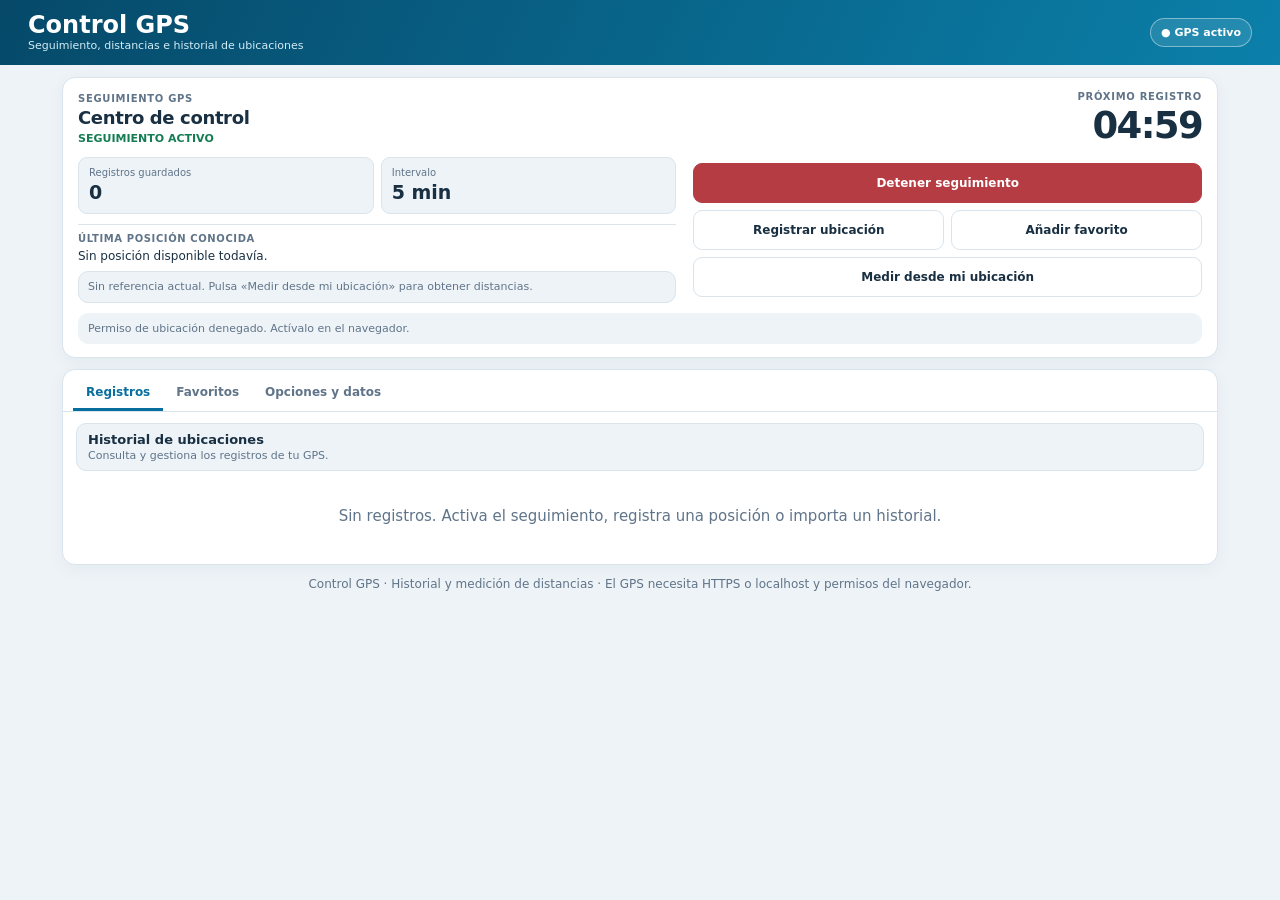
==== commit fa1705c0: "Ordenar historial GPS de forma robusta de más reciente a más antiguo" ====
--- a/inicio.html
+++ b/inicio.html
@@ -767,7 +767,7 @@
       function renderRecords() {
         const root=el('recordsList');
         root.replaceChildren();
-        const locations=allLocations().slice().reverse();
+        const locations=allLocations().slice().sort((a,b)=>b.timestamp-a.timestamp);
         if(!locations.length){
           const message=document.createElement('div');
           message.className='empty';
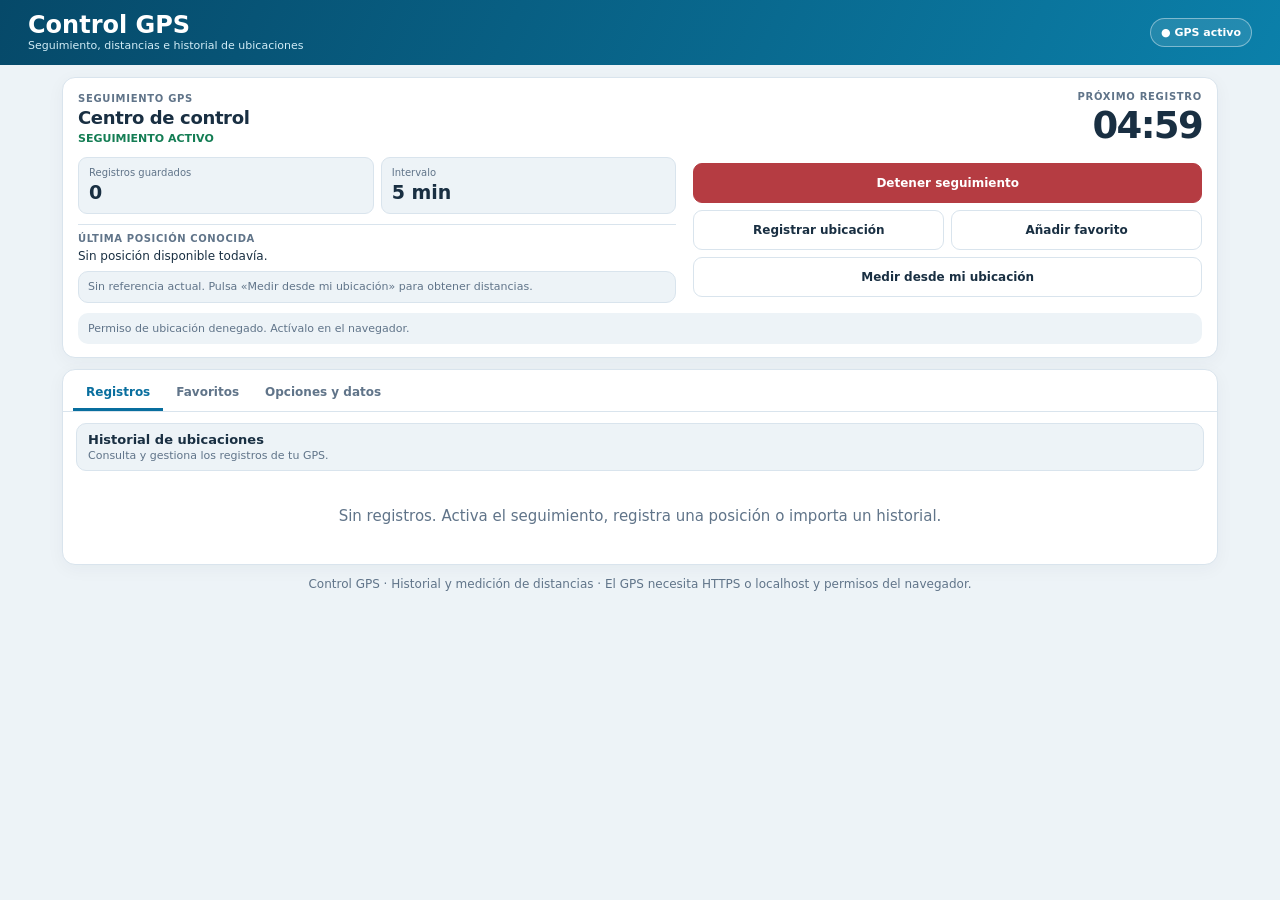
==== commit f4af4bff: "Añadir borrado remoto del historial GPS conservando favoritos y direcciones Exigir propietario, vist" ====
--- a/inicio.html
+++ b/inicio.html
@@ -365,7 +365,7 @@
           </div>
           <div class="setting-box">
             <h3>Google Sheets privado (opcional)</h3>
-            <p>La conexión requiere un servicio autorizado. Envía historial, favoritos y direcciones a la hoja privada de tu cuenta. La copia local se conserva y se respalda antes de sincronizar. Los cambios de favoritos y direcciones se propagan; eliminar registros del historial sigue siendo solo local. Las versiones anteriores permanecen en la hoja.</p>
+            <p>La conexión requiere un servicio autorizado. Envía historial, favoritos y direcciones a la hoja privada de tu cuenta. La copia local se conserva y se respalda antes de sincronizar. Los cambios de favoritos y direcciones se propagan. Eliminar una tarjeta sigue siendo solo local; el botón de borrado remoto elimina todo el historial GPS de la hoja con confirmación.</p>
             <p>La conexión se configura automáticamente desde el servicio de Control GPS. No necesitas introducir códigos. Google te pedirá seleccionar tu cuenta y autorizar el acceso.</p>
             <label class="toggle-row"><input id="googleConsent" type="checkbox"> Autorizo sincronizar mis ubicaciones con la hoja privada</label>
             <label class="toggle-row"><input id="googleAutoAddress" type="checkbox"> Consultar en Google la dirección aproximada de nuevas capturas (máximo una por minuto y 20 por sesión)</label>
@@ -373,6 +373,9 @@
             <button class="btn" id="googleSyncBtn" type="button">Sincronizar ahora</button>
             <button class="btn" id="googleDisconnectBtn" type="button">Desconectar y revocar acceso</button>
             <button class="btn" id="googleBackupBtn" type="button">Descargar copia anterior a la sincronización</button>
+            <p>El borrado remoto elimina los registros GPS y sus versiones de la hoja y del historial de este navegador. Conserva favoritos, direcciones y copias de seguridad. Los demás dispositivos reflejarán el borrado al reconectar.</p>
+            <button class="btn btn-danger" id="googleClearHistoryBtn" type="button" disabled>Borrar historial de Google Sheets</button>
+            <button class="btn" id="googleHistoryBackupBtn" type="button" disabled>Descargar copia anterior al borrado</button>
             <p id="googleSyncStatus" role="status" aria-live="polite">Sincronización desactivada.</p>
           </div>
           <div class="setting-box">
@@ -385,9 +388,9 @@
     </section>
   </main>
   <footer class="foot">Control GPS · Historial y medición de distancias · El GPS necesita HTTPS o localhost y permisos del navegador.</footer>
-  <script src="gps-sync.js"></script>
+  <script src="gps-sync.js?v=20261031-history-clear"></script>
   <script src="gps-google-service.js"></script>
-  <script src="gps-google.js"></script>
+  <script src="gps-google.js?v=20261031-history-clear"></script>
   <script>
     (function () {
       'use strict';
@@ -919,6 +922,12 @@
                 if(p.address)state.addresses[k]={...p};else delete state.addresses[k];
               }
             }
+          },clearHistoryBefore:cutoff=>{
+            for(const day of Object.values(state.days))for(const bucket of Object.values(day.hours||{})){
+              if(Array.isArray(bucket.locations))bucket.locations=bucket.locations.filter(p=>Number(p.timestamp)>cutoff);
+            }
+            const remaining=allLocations();
+            state.lastLocation=remaining.length?remaining[remaining.length-1]:null;
           },save:store,render:()=>renderAll(true),diagnostic:setDiagnostic
         });
       }
@@ -929,3 +938,4 @@
   </script>
 </body>
 </html>
+
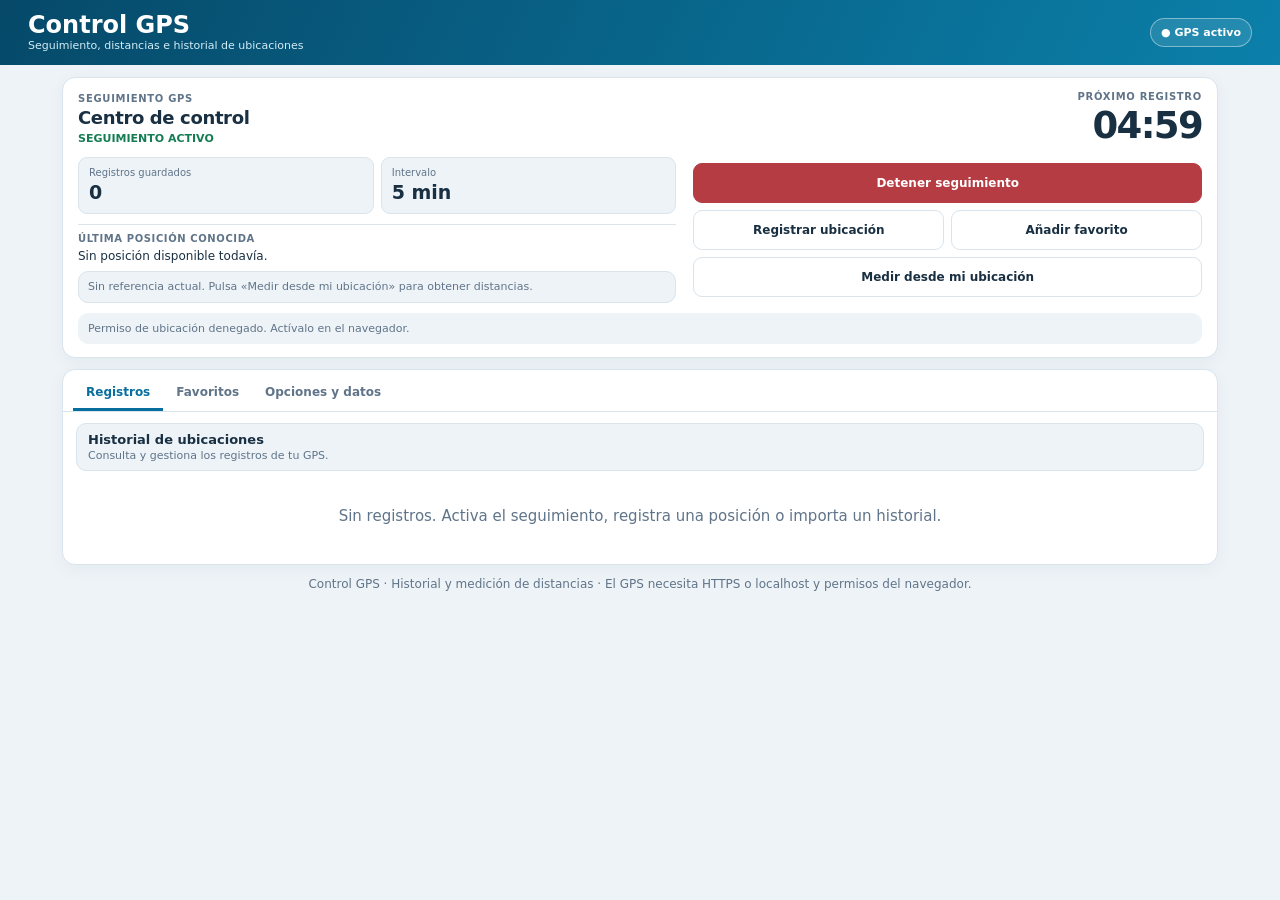
==== commit e93a842a: "Proteger historial borrado frente a relojes adelantados y documentar la opción Conservar favoritos, " ====
--- a/inicio.html
+++ b/inicio.html
@@ -388,9 +388,9 @@
     </section>
   </main>
   <footer class="foot">Control GPS · Historial y medición de distancias · El GPS necesita HTTPS o localhost y permisos del navegador.</footer>
-  <script src="gps-sync.js?v=20261031-history-clear"></script>
+  <script src="gps-sync.js?v=20261031-history-clear-2"></script>
   <script src="gps-google-service.js"></script>
-  <script src="gps-google.js?v=20261031-history-clear"></script>
+  <script src="gps-google.js?v=20261031-history-clear-2"></script>
   <script>
     (function () {
       'use strict';
@@ -922,9 +922,9 @@
                 if(p.address)state.addresses[k]={...p};else delete state.addresses[k];
               }
             }
-          },clearHistoryBefore:cutoff=>{
+          },clearHistoryBefore:(cutoff,erasedIds=[])=>{
             for(const day of Object.values(state.days))for(const bucket of Object.values(day.hours||{})){
-              if(Array.isArray(bucket.locations))bucket.locations=bucket.locations.filter(p=>Number(p.timestamp)>cutoff);
+              if(Array.isArray(bucket.locations))bucket.locations=bucket.locations.filter(p=>Number(p.timestamp)>cutoff&&!erasedIds.includes('record|'+window.GpsSync.pointId(p)));
             }
             const remaining=allLocations();
             state.lastLocation=remaining.length?remaining[remaining.length-1]:null;
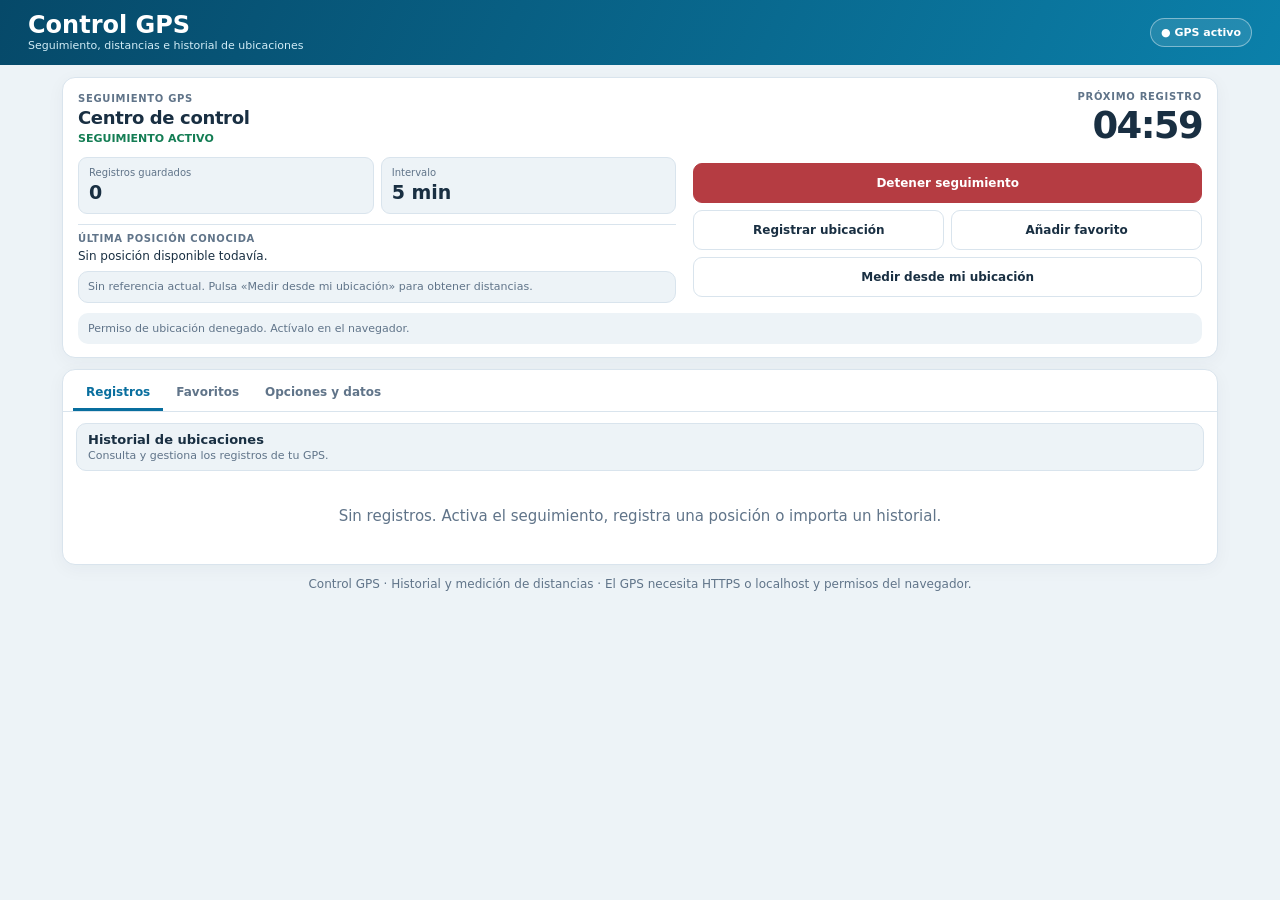
==== commit 753b9669: "Añadir nombres de ubicación y recuperación de sincronización al volver Conservar nombres en tarjetas" ====
--- a/inicio.html
+++ b/inicio.html
@@ -388,9 +388,10 @@
     </section>
   </main>
   <footer class="foot">Control GPS · Historial y medición de distancias · El GPS necesita HTTPS o localhost y permisos del navegador.</footer>
-  <script src="gps-sync.js?v=20261031-history-clear-2"></script>
+  <script src="gps-sync.js?v=20261031-auto-names-1"></script>
+  <script src="gps-session.js?v=20261031-auto-names-1"></script>
   <script src="gps-google-service.js"></script>
-  <script src="gps-google.js?v=20261031-history-clear-2"></script>
+  <script src="gps-google.js?v=20261031-auto-names-1"></script>
   <script>
     (function () {
       'use strict';
@@ -415,6 +416,7 @@
         showFavorites: saved.showFavorites !== false,
         accuracyLimit: Number.isFinite(num(saved.accuracyLimit)) && num(saved.accuracyLimit)>=5 && num(saved.accuracyLimit)<=5000 ? num(saved.accuracyLimit) : 100,
         addresses: saved.addresses && typeof saved.addresses==='object' && !Array.isArray(saved.addresses) ? saved.addresses : {},
+        names: saved.names && typeof saved.names==='object' && !Array.isArray(saved.names) ? Object.fromEntries(Object.entries(saved.names).filter(([,v])=>typeof v==='string').map(([k,v])=>[k,v.trim().slice(0,100)])) : {},
         legacyDetails: saved.locationDetails && typeof saved.locationDetails==='object' ? saved.locationDetails : null,
         currentFix: null, selectedMeasure: null,
         mapView: saved.mapView || null,
@@ -449,7 +451,7 @@
             days:state.days,favorites:state.favorites,lastLocation:state.lastLocation,
             cycleDuration:state.cycleDuration,autoStart:state.autoStart,darkMode:state.darkMode,
             showFavorites:state.showFavorites,mapView:state.mapView,
-            accuracyLimit:state.accuracyLimit,addresses:state.addresses,
+            accuracyLimit:state.accuracyLimit,addresses:state.addresses,names:state.names,
             ...(state.legacyDetails?{locationDetails:state.legacyDetails}:{}),
             cyclesCompleted:allLocations().length
           }));
@@ -467,16 +469,17 @@
       }
       function mergeLocations(items) {
         const keys = new Set(allLocations().map((p) => [p.timestamp,p.latitude,p.longitude].join('|')));
-        let added=0,addressAdded=0;
+        let added=0,addressAdded=0,namesAdded=0;
         for (const input of items) {
           if (!valid(input)) continue;
           const loc=normalize(input), key=[loc.timestamp,loc.latitude,loc.longitude].join('|');
           const rawAddress=typeof input.address==='string'?input.address.trim().slice(0,250):'';
           if(rawAddress){const ak=addressKey(loc);if(!state.addresses[ak]){state.addresses[ak]={address:rawAddress,source:'importada'};addressAdded++;}}
+          if(typeof input.name==='string'&&input.name.trim()&&!state.names[addressKey(loc)]){state.names[addressKey(loc)]=input.name.trim().slice(0,100);namesAdded++;}
           if (keys.has(key)) continue;
           keys.add(key);appendLocation(loc);added++;
         }
-        if (added||addressAdded) { store();renderAll(true); }
+        if (added||addressAdded||namesAdded) { store();renderAll(true); }
         return added;
       }
       function readableError(e) {
@@ -615,7 +618,15 @@
         }catch(err){setDiagnostic('No se pudo medir: '+readableError(err));}
         finally{b.disabled=false;b.textContent='Medir desde mi ubicación';}
       }
-      function labelFor(p){const found=state.favorites.find(f=>valid(f)&&Number(f.timestamp)===Number(p.timestamp)&&addressKey(f)===addressKey(p));return found&&found.label?'Favorito: '+found.label:'Registro GPS';}
+      function editName(p){
+        const k=addressKey(p),current=state.names[k]||'';
+        const value=prompt('Nombre de esta ubicación (máximo 100 caracteres). Déjalo vacío para quitarlo:',current);
+        if(value===null)return;
+        const name=value.trim().slice(0,100);
+        if(name)state.names[k]=name;else delete state.names[k];
+        store();renderAll();setDiagnostic(name?'Nombre de ubicación guardado.':'Nombre de ubicación retirado.');
+      }
+      function labelFor(p){if(state.names[addressKey(p)])return state.names[addressKey(p)];const found=state.favorites.find(f=>valid(f)&&Number(f.timestamp)===Number(p.timestamp)&&addressKey(f)===addressKey(p));return found&&found.label?'Favorito: '+found.label:'Registro GPS';}
       function dataFor(p){
         const record=['CONTROL GPS — '+labelFor(p),'Fecha y hora: '+fmtTime(p.timestamp),'Coordenadas GPS: '+formatCoords(p)];
         record.push('Precisión del registro: '+(Number.isFinite(p.accuracy)?'±'+Math.round(p.accuracy)+' m':'No informada'));
@@ -702,10 +713,11 @@
         heading.append(uiText('div',isFavorite?'UBICACIÓN FAVORITA':'REGISTRO GPS','location-kicker'));
         const title=document.createElement('strong');title.className='location-title';
         const favoriteLabel=String(p.label||'').trim();
-        title.textContent=isFavorite&&favoriteLabel&&favoriteLabel!==fmtTime(p.timestamp)?favoriteLabel:new Date(p.timestamp).toLocaleTimeString('es-CO',{hour:'numeric',minute:'2-digit',second:'2-digit'});
+        const customName=state.names[addressKey(p)]||'';
+        title.textContent=customName||(isFavorite&&favoriteLabel&&favoriteLabel!==fmtTime(p.timestamp)?favoriteLabel:new Date(p.timestamp).toLocaleTimeString('es-CO',{hour:'numeric',minute:'2-digit',second:'2-digit'}));
         heading.append(title);
         // La lista es plana, por lo que cada ubicación muestra su fecha.
-        heading.append(uiText('div',new Date(p.timestamp).toLocaleDateString('es-CO',{day:'numeric',month:'long',year:'numeric'}),'location-subtitle'));
+        heading.append(uiText('div',new Date(p.timestamp).toLocaleDateString('es-CO',{day:'numeric',month:'long',year:'numeric'})+(customName?' · '+new Date(p.timestamp).toLocaleTimeString('es-CO'):''),'location-subtitle'));
         identity.append(pin,heading);
         const quality=document.createElement('span');quality.className='location-accuracy';
         quality.append(uiIcon('target'),uiText('span',Number.isFinite(p.accuracy)?'±'+Math.round(p.accuracy)+' m':'Precisión desconocida'));
@@ -737,6 +749,7 @@
         );
         const tools=document.createElement('div');tools.className='location-tools';
         tools.append(
+          actionButton(customName?'Cambiar nombre':'Nombrar ubicación','edit',()=>editName(p)),
           actionButton('Editar dirección','edit',()=>editAddress(p)),
           actionButton('Buscar dirección','search',()=>lookupAddress(p))
         );
@@ -828,7 +841,7 @@
           const numericTimestamp=Number(rawTimestamp);
           const timestamp=rawTimestamp?(Number.isFinite(numericTimestamp)&&numericTimestamp>0?(numericTimestamp<1e11?numericTimestamp*1000:numericTimestamp):Date.parse(rawTimestamp)):
             parseTimestamp(field(row,['fecha','date']),field(row,['hora','time']));
-          return {latitude:lat,longitude:lng,timestamp:timestamp,accuracy:field(row,['precision','accuracy'])||null,address:field(row,['direccion','direccion completa','direccion aproximada','address','full address'])||''};
+          return {latitude:lat,longitude:lng,timestamp:timestamp,accuracy:field(row,['precision','accuracy'])||null,name:field(row,['nombre','name','nombre de ubicacion'])||'',address:field(row,['direccion','direccion completa','direccion aproximada','address','full address'])||''};
         }).filter(valid);
       }
       function itemsFromJson(text) {
@@ -854,17 +867,26 @@
           }
           if(addressesAdded){store();renderAll();}
         }
+        let namesAdded=0;
+        if(data&&data.names&&typeof data.names==='object'&&!Array.isArray(data.names)){
+          for(const [k,v] of Object.entries(data.names)){
+            const coords=k.split(',').map(Number);
+            if(coords.length!==2||!coords.every(Number.isFinite)||Math.abs(coords[0])>90||Math.abs(coords[1])>180||k!==coords[0].toFixed(6)+','+coords[1].toFixed(6)||typeof v!=='string'||!v.trim()||state.names[k])continue;
+            state.names[k]=v.trim().slice(0,100);namesAdded++;
+          }
+          if(namesAdded){store();renderAll();}
+        }
         let favoritesAdded=0;
         if(data && Array.isArray(data.favorites)){
           const known=new Set(state.favorites.map((p)=>[p.timestamp,p.latitude,p.longitude].join('|')));
           data.favorites.forEach((f)=>{if(!valid(f))return;const p=Object.assign(normalize(f),{label:String(f.label||'')});const key=[p.timestamp,p.latitude,p.longitude].join('|');if(!known.has(key)){known.add(key);state.favorites.push(p);favoritesAdded++;}});
           if(favoritesAdded){store();renderAll(true);}
         }
-        const message='Importación: '+count+' registros, '+favoritesAdded+' favoritos y '+addressesAdded+' direcciones nuevas.';
+        const message='Importación: '+count+' registros, '+favoritesAdded+' favoritos y '+addressesAdded+' direcciones y '+namesAdded+' nombres nuevos.';
         el('importStatus').textContent=message;setDiagnostic(message);
       }
       function exportData() {
-        const json=JSON.stringify({version:4,exportDate:new Date().toISOString(),days:state.days,favorites:state.favorites,addresses:state.addresses,accuracyLimit:state.accuracyLimit,...(state.legacyDetails?{locationDetails:state.legacyDetails}:{})},null,2);
+        const json=JSON.stringify({version:5,exportDate:new Date().toISOString(),days:state.days,favorites:state.favorites,addresses:state.addresses,names:state.names,accuracyLimit:state.accuracyLimit,...(state.legacyDetails?{locationDetails:state.legacyDetails}:{})},null,2);
         const url=URL.createObjectURL(new Blob([json],{type:'application/json'}));
         const a=document.createElement('a');a.href=url;a.download='control-gps-'+dateKey(Date.now())+'.json';document.body.append(a);a.click();a.remove();setTimeout(()=>URL.revokeObjectURL(url),1000);
       }
@@ -899,14 +921,14 @@
       el('clearBtn').addEventListener('click',()=>{
         if(!confirm('¿Eliminar TODOS los registros y favoritos guardados en este navegador? Esta acción no se puede deshacer.'))return;
         if(cloud&&!cloud.prepareLocalClear())return;
-        state.days={};state.favorites=[];state.addresses={};state.currentFix=null;state.selectedMeasure=null;state.lastLocation=null;
+        state.days={};state.favorites=[];state.addresses={};state.names={};state.currentFix=null;state.selectedMeasure=null;state.lastLocation=null;
         store();renderAll(true);setDiagnostic('Se eliminaron los datos locales. No se modificó ninguna hoja externa.');
       });
       document.addEventListener('visibilitychange',()=>{if(!document.hidden&&state.isRunning)tick();});
       // Keep Google optional: failure loading its adapter never blocks local GPS.
       if(window.GpsSync&&window.GpsGoogle){
         cloud=window.GpsGoogle.init({
-          snapshot:()=>window.GpsSync.entities(allLocations(),state.favorites,state.addresses),
+          snapshot:()=>window.GpsSync.entities(allLocations(),state.favorites,state.addresses,state.names),
           apply:events=>{
             const known=new Set(allLocations().map(window.GpsSync.pointId));
             for(const event of events){
@@ -917,6 +939,9 @@
                 if(p.enabled===false){if(index>=0)state.favorites.splice(index,1);}
                 else if(index>=0)state.favorites[index]=Object.assign(normalize(p),{label:String(p.label||'')});
                 else state.favorites.push(Object.assign(normalize(p),{label:String(p.label||'')}));
+              }else if(event.kind==='name'){
+                const k=event.entityId.slice(5);
+                if(p.name)state.names[k]=String(p.name).slice(0,100);else delete state.names[k];
               }else if(event.kind==='address'){
                 const k=event.entityId.slice(8);
                 if(p.address)state.addresses[k]={...p};else delete state.addresses[k];
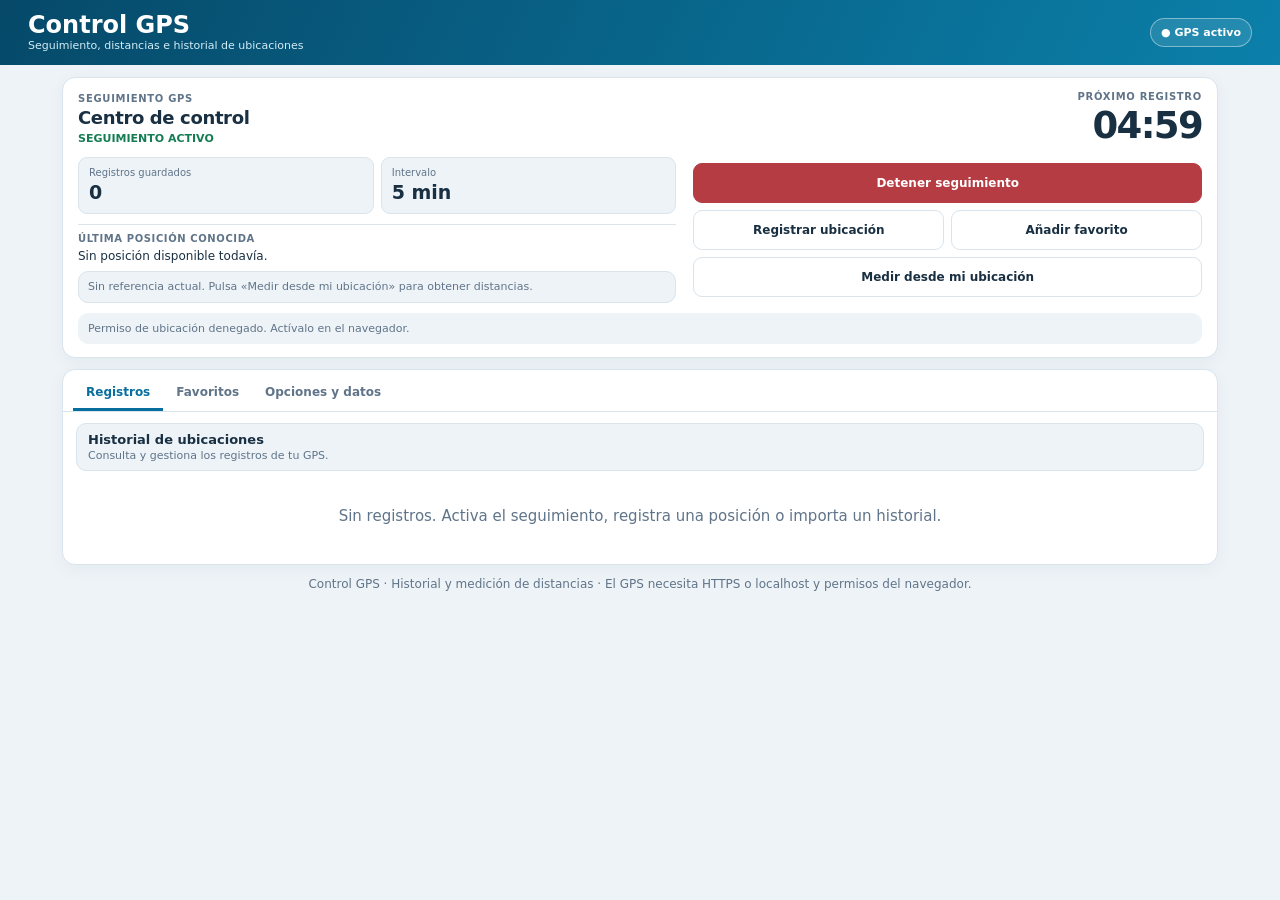
==== commit 79f4e8d2: "Renovar la configuración pública de Google al actualizar Pages Añadir versión a gps-google-service.j" ====
--- a/inicio.html
+++ b/inicio.html
@@ -390,7 +390,7 @@
   <footer class="foot">Control GPS · Historial y medición de distancias · El GPS necesita HTTPS o localhost y permisos del navegador.</footer>
   <script src="gps-sync.js?v=20261031-auto-names-1"></script>
   <script src="gps-session.js?v=20261031-auto-names-1"></script>
-  <script src="gps-google-service.js"></script>
+  <script src="gps-google-service.js?v=20261101-session-1"></script>
   <script src="gps-google.js?v=20261031-auto-names-1"></script>
   <script>
     (function () {
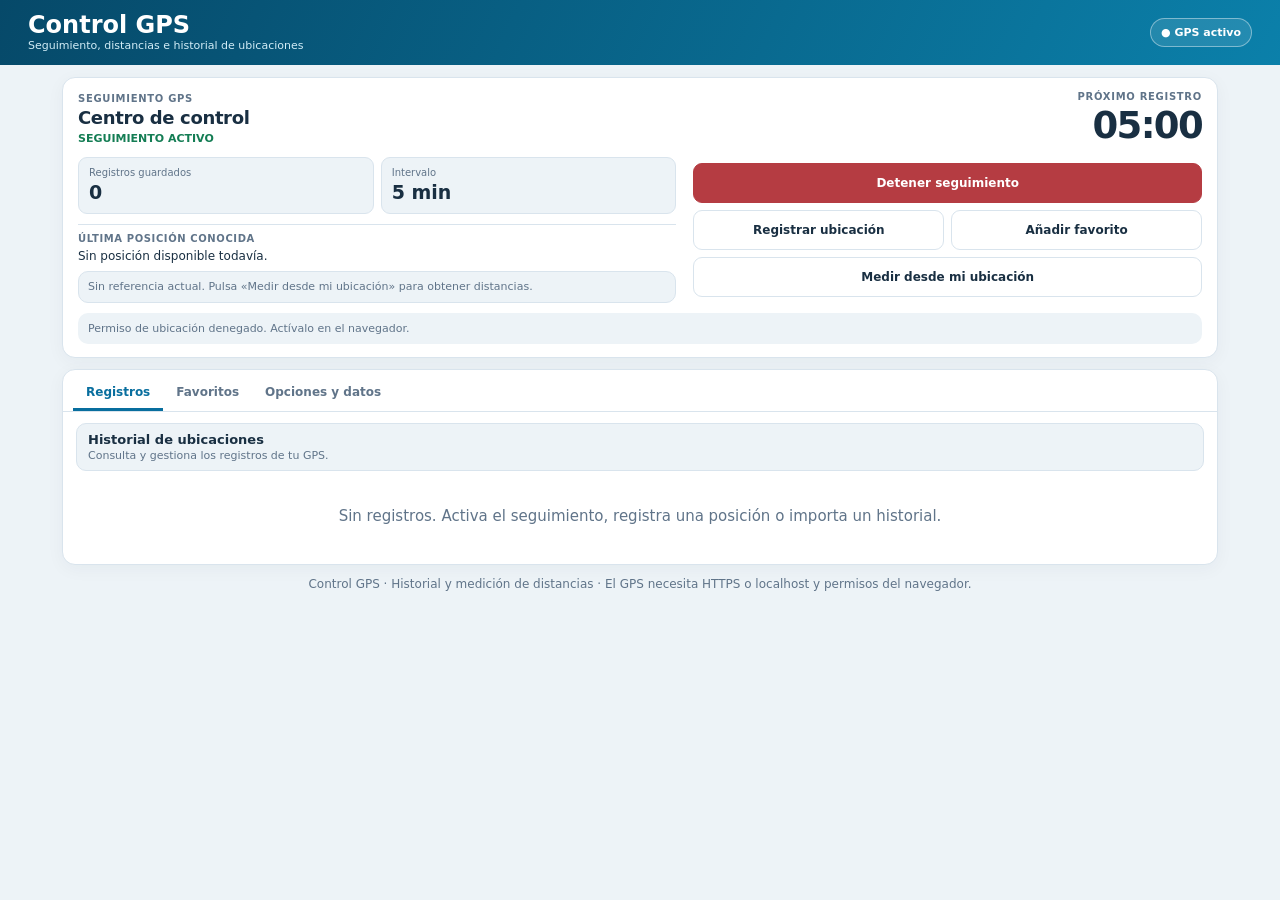
==== commit 2de28b8c: "Recuperar autorización de Google al abrir y renovar tokens sin forzar pantallas Usar prompt none con" ====
--- a/inicio.html
+++ b/inicio.html
@@ -366,7 +366,7 @@
           <div class="setting-box">
             <h3>Google Sheets privado (opcional)</h3>
             <p>La conexión requiere un servicio autorizado. Envía historial, favoritos y direcciones a la hoja privada de tu cuenta. La copia local se conserva y se respalda antes de sincronizar. Los cambios de favoritos y direcciones se propagan. Eliminar una tarjeta sigue siendo solo local; el botón de borrado remoto elimina todo el historial GPS de la hoja con confirmación.</p>
-            <p>La conexión se configura automáticamente desde el servicio de Control GPS. No necesitas introducir códigos. Google te pedirá seleccionar tu cuenta y autorizar el acceso.</p>
+            <p>La conexión se configura automáticamente desde el servicio de Control GPS. No necesitas introducir códigos. La app intentará recuperar tu sesión al abrir. Google puede pedir autorización cuando corresponda.</p>
             <label class="toggle-row"><input id="googleConsent" type="checkbox"> Autorizo sincronizar mis ubicaciones con la hoja privada</label>
             <label class="toggle-row"><input id="googleAutoAddress" type="checkbox"> Consultar en Google la dirección aproximada de nuevas capturas (máximo una por minuto y 20 por sesión)</label>
             <button class="btn" id="googleConnectBtn" type="button">Conectar con Google</button>
@@ -388,10 +388,10 @@
     </section>
   </main>
   <footer class="foot">Control GPS · Historial y medición de distancias · El GPS necesita HTTPS o localhost y permisos del navegador.</footer>
-  <script src="gps-sync.js?v=20261031-auto-names-1"></script>
-  <script src="gps-session.js?v=20261031-auto-names-1"></script>
-  <script src="gps-google-service.js?v=20261101-session-1"></script>
-  <script src="gps-google.js?v=20261031-auto-names-1"></script>
+  <script src="gps-sync.js?v=20261101-auto-names-2"></script>
+  <script src="gps-session.js?v=20261101-auto-names-2"></script>
+  <script src="gps-google-service.js?v=20261101-session-2"></script>
+  <script src="gps-google.js?v=20261101-auto-names-2"></script>
   <script>
     (function () {
       'use strict';
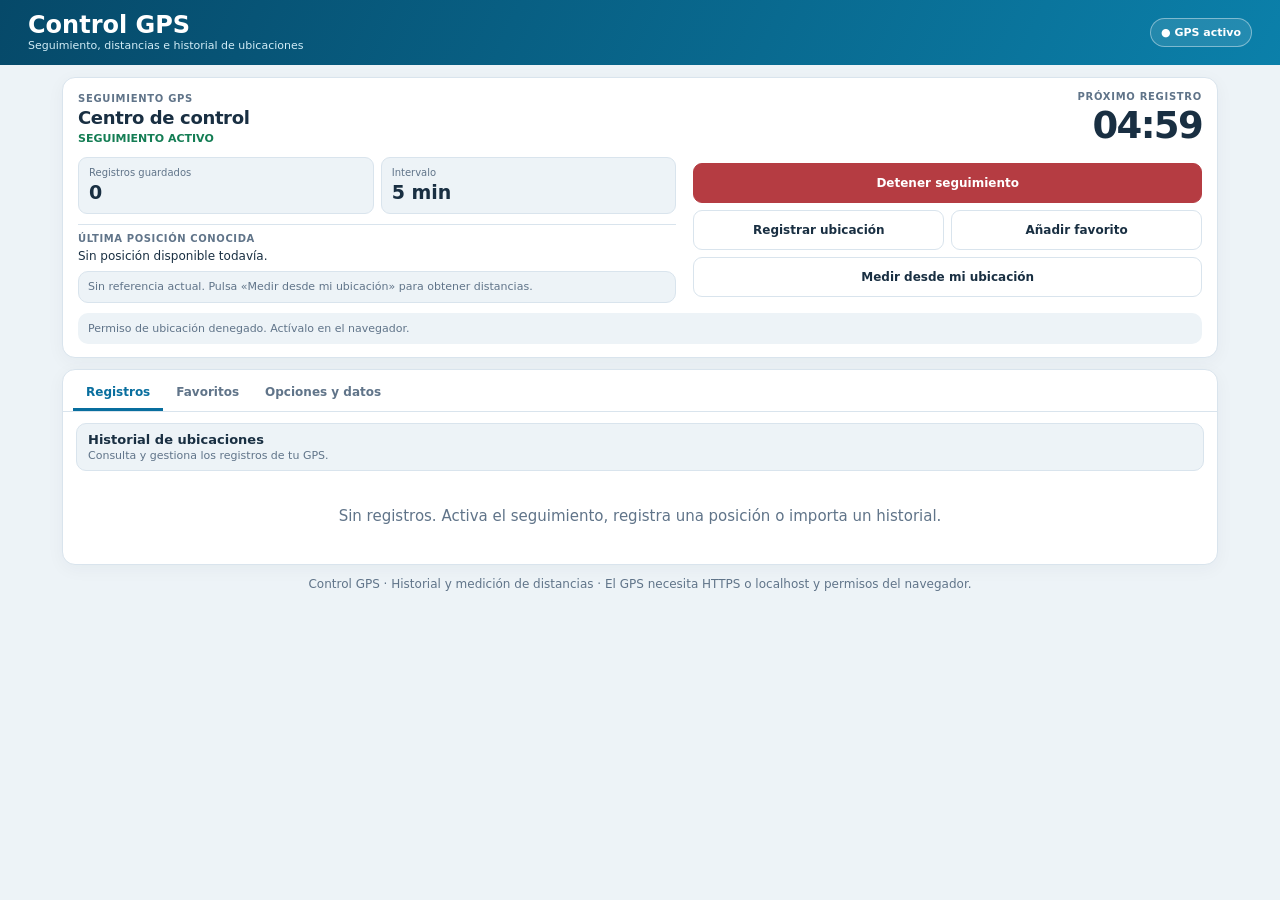
==== commit 04c1bc80: "Registrar pruebas reales de nombres y el límite de autorización automática API privada existente act" ====
--- a/inicio.html
+++ b/inicio.html
@@ -388,10 +388,10 @@
     </section>
   </main>
   <footer class="foot">Control GPS · Historial y medición de distancias · El GPS necesita HTTPS o localhost y permisos del navegador.</footer>
-  <script src="gps-sync.js?v=20261101-auto-names-2"></script>
-  <script src="gps-session.js?v=20261101-auto-names-2"></script>
-  <script src="gps-google-service.js?v=20261101-session-2"></script>
-  <script src="gps-google.js?v=20261101-auto-names-2"></script>
+  <script src="gps-sync.js?v=20261101-auto-names-3"></script>
+  <script src="gps-session.js?v=20261101-auto-names-3"></script>
+  <script src="gps-google-service.js?v=20261101-session-3"></script>
+  <script src="gps-google.js?v=20261101-auto-names-3"></script>
   <script>
     (function () {
       'use strict';
